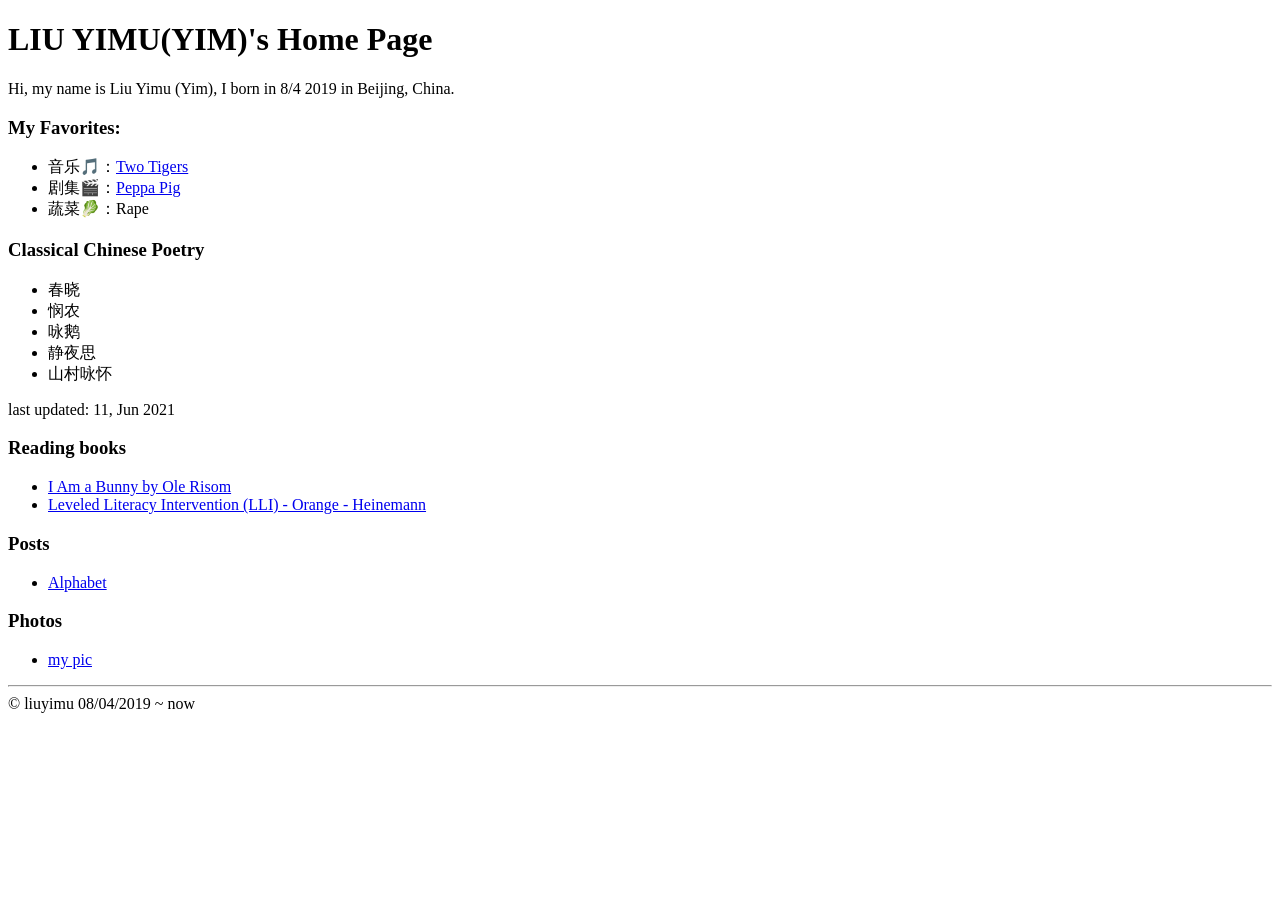
==== index.html @ 5bfa7b7e "Update index.html" ====
<!DOCTYPE html>
<html lang="en">

<head>
  <meta charset="UTF-8">
  <meta name="viewport" content="width=device-width, initial-scale=1.0">
  <title>LIU YIMU(YIM)</title>
  <style></style>
</head>

<body>
  <h1>LIU YIMU(YIM)'s Home Page</h1>
  <p>Hi, my name is Liu Yimu (Yim), I born in 8/4 2019 in Beijing, China.</p>


  <section id="favorites">
    <h3>My Favorites:</h3>
    <ul>
      <li>音乐🎵：<a href="https://www.youtube.com/watch?v=nY3NuvGnAb0">Two Tigers</a></li>
      <li>剧集🎬：<a href="https://www.imdb.com/title/tt0426769">Peppa Pig</a></li>
      <li>蔬菜🥬：Rape</li>
    </ul>
  </section>

  <section>
    <h3>Classical Chinese Poetry</h3>
    <ul>
      <li>春晓</li>
      <li>悯农</li>
      <li>咏鹅</li>
      <li>静夜思</li>
      <li>山村咏怀</li>
    </ul>
    <p>last updated: 11, Jun 2021</p>
  </section>

  <section>
    <h3>Reading books</h3>
    <ul>
      <li><a href="https://www.goodreads.com/book/show/328439.I_Am_a_Bunny">I Am a Bunny by Ole Risom</a></li>
      <li><a href="https://www.heinemann.com/collection/lliorange">Leveled Literacy Intervention (LLI) - Orange - Heinemann</a></li>
    </ul>
  </section>


  <section id="posts">
    <h3>Posts</h3>
    <ul>
      <li>
        <a href="/posts/alphabet.html">Alphabet</a>
      </li>
    </ul>
  </section>

  <section id="photos">
    <h3>Photos</h3>
    <ul>
      <li><a href="/photos/1.jpg">my pic</a></li>
    </ul>
  </section>

  <footer>
    <hr />
    &copy; liuyimu 08/04/2019 ~ now
  </footer>
</body>

</html>
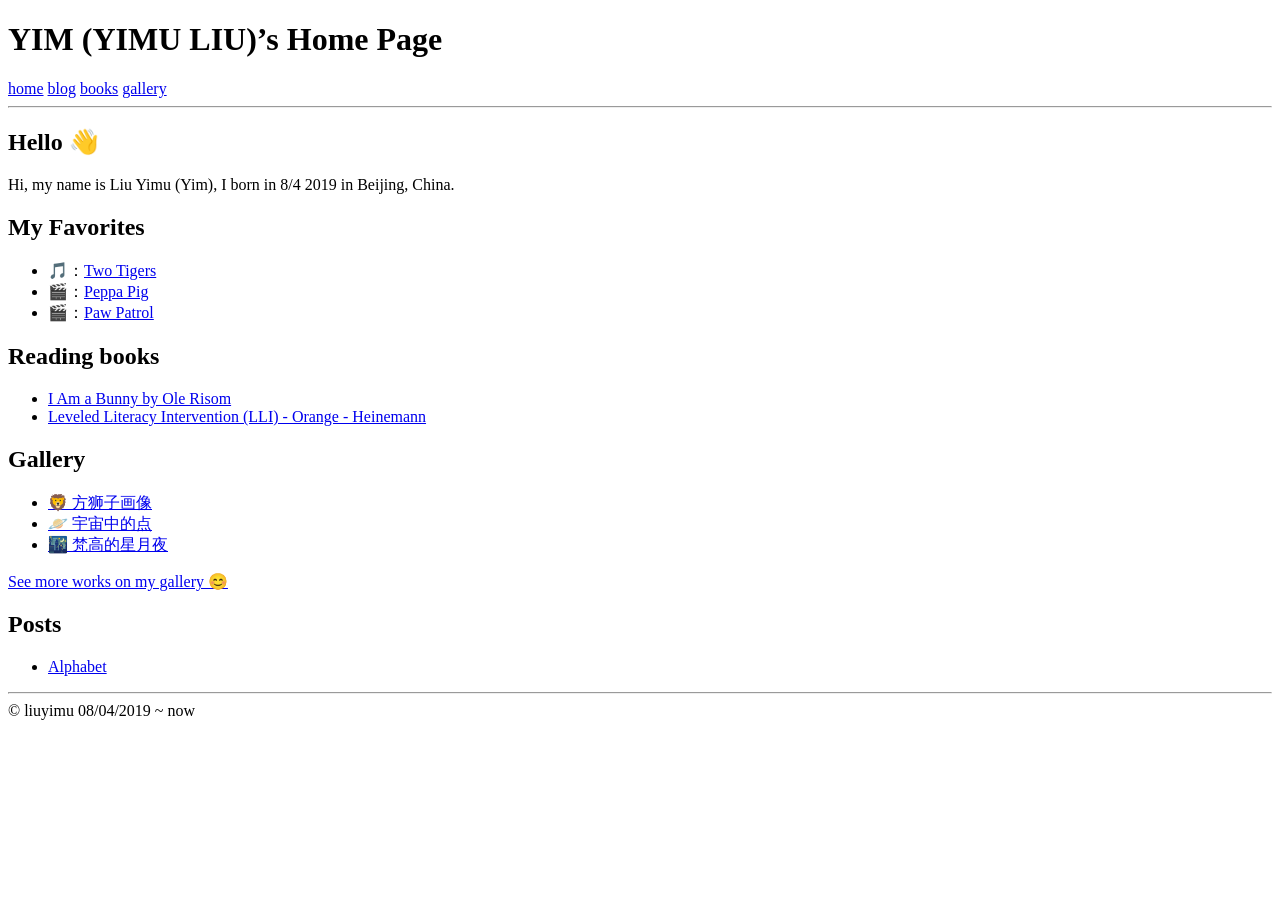
==== commit 35875d48: "update" ====
--- a/index.html
+++ b/index.html
@@ -2,62 +2,70 @@
 <html lang="en">
 
 <head>
+  <title>YIM (YIMU LIU)’s Home Page</title>
   <meta charset="UTF-8">
   <meta name="viewport" content="width=device-width, initial-scale=1.0">
-  <title>LIU YIMU(YIM)</title>
+  <link rel="stylesheet" href="https://lsong.org/css/stylesheet.css">
   <style></style>
 </head>
 
-<body>
-  <h1>LIU YIMU(YIM)'s Home Page</h1>
-  <p>Hi, my name is Liu Yimu (Yim), I born in 8/4 2019 in Beijing, China.</p>
+<body class="container">
+  <header class="header" >
+    <h1>YIM (YIMU LIU)’s Home Page</h1>
+    <nav id="navbar" class="nav nav-bar pull-right">
+      <a href="/">home</a>
+      <a href="/posts">blog</a>
+      <a href="/books">books</a>
+      <a href="/gallery">gallery</a>
+    </nav>
+    <hr />
+  </header>
 
+  <main>
 
-  <section id="favorites">
-    <h3>My Favorites:</h3>
-    <ul>
-      <li>音乐🎵：<a href="https://www.youtube.com/watch?v=nY3NuvGnAb0">Two Tigers</a></li>
-      <li>剧集🎬：<a href="https://www.imdb.com/title/tt0426769">Peppa Pig</a></li>
-      <li>蔬菜🥬：Rape</li>
-    </ul>
-  </section>
+    <section>
+      <h2>Hello 👋</h2>
+      <p>Hi, my name is Liu Yimu (Yim), I born in 8/4 2019 in Beijing, China.</p>
+    </section>
 
-  <section>
-    <h3>Classical Chinese Poetry</h3>
-    <ul>
-      <li>春晓</li>
-      <li>悯农</li>
-      <li>咏鹅</li>
-      <li>静夜思</li>
-      <li>山村咏怀</li>
-    </ul>
-    <p>last updated: 11, Jun 2021</p>
-  </section>
+    <section id="favorites">
+      <h2>My Favorites</h2>
+      <ul>
+        <li>🎵：<a href="https://www.youtube.com/watch?v=nY3NuvGnAb0">Two Tigers</a></li>
+        <li>🎬：<a href="https://www.imdb.com/title/tt0426769">Peppa Pig</a></li>
+        <li>🎬：<a href="https://www.youtube.com/user/OfficialPawPatrol">Paw Patrol</a></li>
+      </ul>
+    </section>
 
-  <section>
-    <h3>Reading books</h3>
-    <ul>
-      <li><a href="https://www.goodreads.com/book/show/328439.I_Am_a_Bunny">I Am a Bunny by Ole Risom</a></li>
-      <li><a href="https://www.heinemann.com/collection/lliorange">Leveled Literacy Intervention (LLI) - Orange - Heinemann</a></li>
-    </ul>
-  </section>
+    <section>
+      <h2>Reading books</h2>
+      <ul>
+        <li><a href="https://www.goodreads.com/book/show/328439.I_Am_a_Bunny">I Am a Bunny by Ole Risom</a></li>
+        <li><a href="https://www.heinemann.com/collection/lliorange">Leveled Literacy Intervention (LLI) - Orange -
+            Heinemann</a></li>
+      </ul>
+    </section>
 
+    <section id="photos">
+      <h2>Gallery</h2>
+      <ul>
+        <li><a href="/gallery/lion.html">🦁️ 方狮子画像</a></li>
+        <li><a href="/gallery/universe.html">🪐 宇宙中的点</a></li>
+        <li><a href="/gallery/the-starry-night.html">🌃 梵高的星月夜</a></li>
+      </ul>
+      <a href="/gallery">See more works on my gallery 😊</a>
+    </section>
 
-  <section id="posts">
-    <h3>Posts</h3>
-    <ul>
-      <li>
-        <a href="/posts/alphabet.html">Alphabet</a>
-      </li>
-    </ul>
-  </section>
+    <section id="posts">
+      <h2>Posts</h2>
+      <ul>
+        <li>
+          <a href="/posts/alphabet.html">Alphabet</a>
+        </li>
+      </ul>
+    </section>
 
-  <section id="photos">
-    <h3>Photos</h3>
-    <ul>
-      <li><a href="/photos/1.jpg">my pic</a></li>
-    </ul>
-  </section>
+  </main>
 
   <footer>
     <hr />
@@ -65,4 +73,4 @@
   </footer>
 </body>
 
-</html>
+</html>
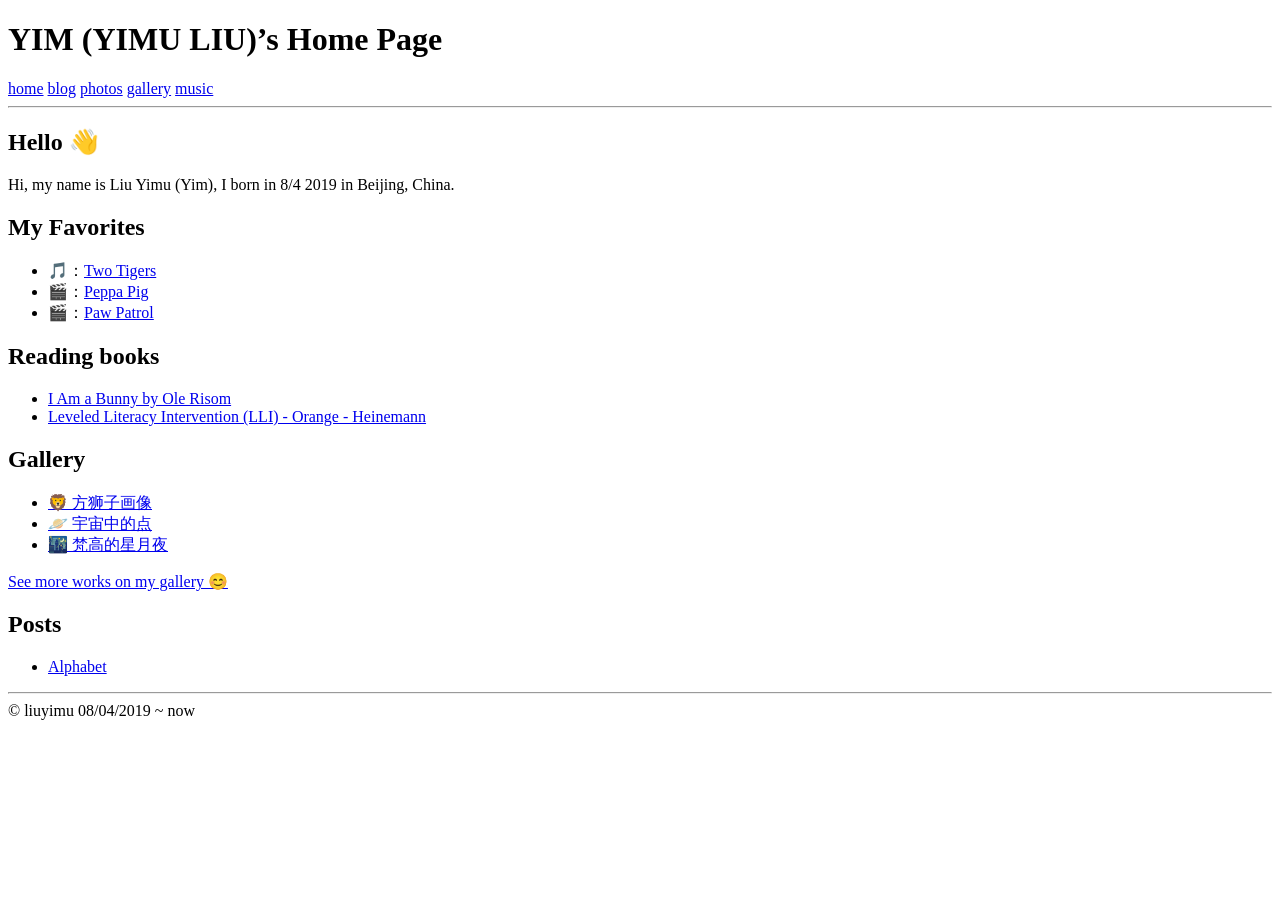
==== commit fa1b9c5d: "update" ====
--- a/index.html
+++ b/index.html
@@ -6,7 +6,8 @@
   <meta charset="UTF-8">
   <meta name="viewport" content="width=device-width, initial-scale=1.0">
   <link rel="stylesheet" href="https://lsong.org/css/stylesheet.css">
-  <style></style>
+  <link rel="stylesheet" href="style.css">
+  <script type="module" src="./app.js"></script>
 </head>
 
 <body class="container">
@@ -15,8 +16,9 @@
     <nav id="navbar" class="nav nav-bar pull-right">
       <a href="/">home</a>
       <a href="/posts">blog</a>
-      <a href="/books">books</a>
+      <a href="/photos">photos</a>
       <a href="/gallery">gallery</a>
+      <a href="/music">music</a>
     </nav>
     <hr />
   </header>
@@ -26,6 +28,7 @@
     <section>
       <h2>Hello 👋</h2>
       <p>Hi, my name is Liu Yimu (Yim), I born in 8/4 2019 in Beijing, China.</p>
+      <div class="bitcoin"></div>
     </section>
 
     <section id="favorites">
@@ -49,9 +52,9 @@
     <section id="photos">
       <h2>Gallery</h2>
       <ul>
-        <li><a href="/gallery/lion.html">🦁️ 方狮子画像</a></li>
-        <li><a href="/gallery/universe.html">🪐 宇宙中的点</a></li>
-        <li><a href="/gallery/the-starry-night.html">🌃 梵高的星月夜</a></li>
+        <li><a href="/gallery/#lion">🦁️ 方狮子画像</a></li>
+        <li><a href="/gallery/#universe">🪐 宇宙中的点</a></li>
+        <li><a href="/gallery/#the-starry-night">🌃 梵高的星月夜</a></li>
       </ul>
       <a href="/gallery">See more works on my gallery 😊</a>
     </section>
--- a/style.css
+++ b/style.css
@@ -0,0 +1,680 @@
+
+.bitcoin {
+  float: right;
+  margin-right: 160px;
+  cursor: pointer;
+}
+
+.bitcoin {
+  position: relative;
+  top: -10px;
+  left: -10px;
+  animation: x 1s infinite;
+  -webkit-animation: x 1s infinite;
+  -moz-animation: x 1s infinite;
+  -o-animation: x 1s infinite;
+}
+
+@keyframes x {
+
+  0%,
+  16.7% {
+    box-shadow: 80px 30px 0 0 rgba(0, 0, 0, 1), 90px 30px 0 0 rgba(0, 0, 0, 1),
+      100px 30px 0 0 rgba(0, 0, 0, 1), 110px 30px 0 0 rgba(0, 0, 0, 1),
+      120px 30px 0 0 rgba(0, 0, 0, 1), 130px 30px 0 0 rgba(0, 0, 0, 1),
+      60px 40px 0 0 rgba(0, 0, 0, 1), 70px 40px 0 0 rgba(0, 0, 0, 1),
+      80px 40px 0 0 rgba(177, 96, 0, 1), 90px 40px 0 0 rgba(177, 96, 0, 1),
+      100px 40px 0 0 rgba(197, 107, 0, 1), 110px 40px 0 0 rgba(197, 107, 0, 1),
+      120px 40px 0 0 rgba(210, 113, 0, 1), 130px 40px 0 0 rgba(210, 113, 0, 1),
+      140px 40px 0 0 rgba(0, 0, 0, 1), 150px 40px 0 0 rgba(0, 0, 0, 1),
+      50px 50px 0 0 rgba(0, 0, 0, 1), 60px 50px 0 0 rgba(177, 96, 0, 1),
+      70px 50px 0 0 rgba(216, 130, 4, 1), 80px 50px 0 0 rgba(255, 155, 34, 1),
+      90px 50px 0 0 rgba(255, 155, 34, 1), 100px 50px 0 0 rgba(255, 155, 34, 1),
+      110px 50px 0 0 rgba(255, 155, 34, 1), 120px 50px 0 0 rgba(255, 155, 34, 1),
+      130px 50px 0 0 rgba(255, 155, 34, 1), 140px 50px 0 0 rgba(255, 155, 34, 1),
+      150px 50px 0 0 rgba(255, 182, 93, 1), 160px 50px 0 0 rgba(0, 0, 0, 1),
+      40px 60px 0 0 rgba(0, 0, 0, 1), 50px 60px 0 0 rgba(177, 96, 0, 1),
+      60px 60px 0 0 rgba(216, 130, 4, 1), 70px 60px 0 0 rgba(255, 155, 34, 1),
+      80px 60px 0 0 rgba(255, 182, 93, 1), 90px 60px 0 0 rgba(255, 255, 255, 1),
+      100px 60px 0 0 rgba(208, 114, 0, 1), 110px 60px 0 0 rgba(255, 255, 255, 1),
+      120px 60px 0 0 rgba(208, 114, 0, 1), 130px 60px 0 0 rgba(255, 144, 0, 1),
+      140px 60px 0 0 rgba(255, 155, 34, 1), 150px 60px 0 0 rgba(255, 155, 34, 1),
+      160px 60px 0 0 rgba(255, 182, 93, 1), 170px 60px 0 0 rgba(0, 0, 0, 1),
+      40px 70px 0 0 rgba(0, 0, 0, 1), 50px 70px 0 0 rgba(177, 96, 0, 1),
+      60px 70px 0 0 rgba(255, 155, 34, 1), 70px 70px 0 0 rgba(255, 155, 34, 1),
+      80px 70px 0 0 rgba(255, 255, 255, 1), 90px 70px 0 0 rgba(255, 255, 255, 1),
+      100px 70px 0 0 rgba(255, 255, 255, 1),
+      110px 70px 0 0 rgba(255, 255, 255, 1),
+      120px 70px 0 0 rgba(255, 255, 255, 1), 130px 70px 0 0 rgba(255, 144, 0, 1),
+      140px 70px 0 0 rgba(255, 144, 0, 1), 150px 70px 0 0 rgba(255, 144, 0, 1),
+      160px 70px 0 0 rgba(255, 182, 93, 1), 170px 70px 0 0 rgba(0, 0, 0, 1),
+      30px 80px 0 0 rgba(0, 0, 0, 1), 40px 80px 0 0 rgba(177, 96, 0, 1),
+      50px 80px 0 0 rgba(243, 146, 6, 1), 60px 80px 0 0 rgba(255, 155, 34, 1),
+      70px 80px 0 0 rgba(255, 138, 0, 1), 80px 80px 0 0 rgba(255, 255, 255, 1),
+      90px 80px 0 0 rgba(212, 115, 0, 1), 100px 80px 0 0 rgba(212, 115, 0, 1),
+      110px 80px 0 0 rgba(212, 115, 0, 1), 120px 80px 0 0 rgba(212, 115, 0, 1),
+      130px 80px 0 0 rgba(255, 255, 255, 1), 140px 80px 0 0 rgba(208, 114, 0, 1),
+      150px 80px 0 0 rgba(255, 144, 0, 1), 160px 80px 0 0 rgba(255, 155, 34, 1),
+      170px 80px 0 0 rgba(255, 182, 93, 1), 180px 80px 0 0 rgba(0, 0, 0, 1),
+      30px 90px 0 0 rgba(0, 0, 0, 1), 40px 90px 0 0 rgba(177, 96, 0, 1),
+      50px 90px 0 0 rgba(243, 146, 6, 1), 60px 90px 0 0 rgba(255, 155, 34, 1),
+      70px 90px 0 0 rgba(255, 138, 0, 1), 80px 90px 0 0 rgba(255, 255, 255, 1),
+      90px 90px 0 0 rgba(208, 114, 0, 1), 100px 90px 0 0 rgba(255, 152, 0, 1),
+      110px 90px 0 0 rgba(255, 152, 0, 1), 120px 90px 0 0 rgba(255, 144, 0, 1),
+      130px 90px 0 0 rgba(255, 255, 255, 1), 140px 90px 0 0 rgba(208, 114, 0, 1),
+      150px 90px 0 0 rgba(255, 144, 0, 1), 160px 90px 0 0 rgba(255, 155, 34, 1),
+      170px 90px 0 0 rgba(255, 182, 93, 1), 180px 90px 0 0 rgba(0, 0, 0, 1),
+      30px 100px 0 0 rgba(0, 0, 0, 1), 40px 100px 0 0 rgba(177, 96, 0, 1),
+      50px 100px 0 0 rgba(243, 146, 6, 1), 60px 100px 0 0 rgba(255, 155, 34, 1),
+      70px 100px 0 0 rgba(255, 138, 0, 1), 80px 100px 0 0 rgba(255, 255, 255, 1),
+      90px 100px 0 0 rgba(255, 255, 255, 1),
+      100px 100px 0 0 rgba(255, 255, 255, 1),
+      110px 100px 0 0 rgba(255, 255, 255, 1),
+      120px 100px 0 0 rgba(255, 255, 255, 1),
+      130px 100px 0 0 rgba(201, 109, 0, 1), 140px 100px 0 0 rgba(255, 139, 0, 1),
+      150px 100px 0 0 rgba(255, 144, 0, 1),
+      160px 100px 0 0 rgba(255, 155, 34, 1),
+      170px 100px 0 0 rgba(255, 182, 93, 1), 180px 100px 0 0 rgba(0, 0, 0, 1),
+      30px 110px 0 0 rgba(0, 0, 0, 1), 40px 110px 0 0 rgba(177, 96, 0, 1),
+      50px 110px 0 0 rgba(243, 146, 6, 1), 60px 110px 0 0 rgba(255, 155, 34, 1),
+      70px 110px 0 0 rgba(255, 138, 0, 1), 80px 110px 0 0 rgba(255, 255, 255, 1),
+      90px 110px 0 0 rgba(212, 115, 0, 1), 100px 110px 0 0 rgba(212, 115, 0, 1),
+      110px 110px 0 0 rgba(212, 115, 0, 1), 120px 110px 0 0 rgba(212, 115, 0, 1),
+      130px 110px 0 0 rgba(255, 255, 255, 1),
+      140px 110px 0 0 rgba(208, 114, 0, 1), 150px 110px 0 0 rgba(255, 144, 0, 1),
+      160px 110px 0 0 rgba(255, 155, 34, 1),
+      170px 110px 0 0 rgba(255, 182, 93, 1), 180px 110px 0 0 rgba(0, 0, 0, 1),
+      30px 120px 0 0 rgba(0, 0, 0, 1), 40px 120px 0 0 rgba(177, 96, 0, 1),
+      50px 120px 0 0 rgba(243, 146, 6, 1), 60px 120px 0 0 rgba(255, 155, 34, 1),
+      70px 120px 0 0 rgba(255, 138, 0, 1), 80px 120px 0 0 rgba(255, 255, 255, 1),
+      90px 120px 0 0 rgba(208, 114, 0, 1), 100px 120px 0 0 rgba(255, 152, 0, 1),
+      110px 120px 0 0 rgba(255, 152, 0, 1), 120px 120px 0 0 rgba(255, 144, 0, 1),
+      130px 120px 0 0 rgba(255, 255, 255, 1),
+      140px 120px 0 0 rgba(208, 114, 0, 1), 150px 120px 0 0 rgba(255, 144, 0, 1),
+      160px 120px 0 0 rgba(255, 155, 34, 1),
+      170px 120px 0 0 rgba(255, 182, 93, 1), 180px 120px 0 0 rgba(0, 0, 0, 1),
+      30px 130px 0 0 rgba(0, 0, 0, 1), 40px 130px 0 0 rgba(177, 96, 0, 1),
+      50px 130px 0 0 rgba(243, 146, 6, 1), 60px 130px 0 0 rgba(255, 155, 34, 1),
+      70px 130px 0 0 rgba(255, 138, 0, 1), 80px 130px 0 0 rgba(255, 255, 255, 1),
+      90px 130px 0 0 rgba(255, 255, 255, 1),
+      100px 130px 0 0 rgba(255, 255, 255, 1),
+      110px 130px 0 0 rgba(255, 255, 255, 1),
+      120px 130px 0 0 rgba(255, 255, 255, 1),
+      130px 130px 0 0 rgba(208, 114, 0, 1), 140px 130px 0 0 rgba(255, 139, 0, 1),
+      150px 130px 0 0 rgba(255, 144, 0, 1),
+      160px 130px 0 0 rgba(255, 155, 34, 1),
+      170px 130px 0 0 rgba(255, 182, 93, 1), 180px 130px 0 0 rgba(0, 0, 0, 1),
+      40px 140px 0 0 rgba(0, 0, 0, 1), 50px 140px 0 0 rgba(216, 130, 4, 1),
+      60px 140px 0 0 rgba(255, 155, 34, 1), 70px 140px 0 0 rgba(255, 144, 0, 1),
+      80px 140px 0 0 rgba(255, 139, 0, 1), 90px 140px 0 0 rgba(255, 255, 255, 1),
+      100px 140px 0 0 rgba(189, 103, 0, 1),
+      110px 140px 0 0 rgba(255, 255, 255, 1),
+      120px 140px 0 0 rgba(212, 115, 0, 1), 130px 140px 0 0 rgba(255, 139, 0, 1),
+      140px 140px 0 0 rgba(247, 144, 2, 1),
+      150px 140px 0 0 rgba(255, 155, 34, 1),
+      160px 140px 0 0 rgba(255, 174, 77, 1), 170px 140px 0 0 rgba(0, 0, 0, 1),
+      40px 150px 0 0 rgba(0, 0, 0, 1), 50px 150px 0 0 rgba(177, 96, 0, 1),
+      60px 150px 0 0 rgba(197, 118, 2, 1), 70px 150px 0 0 rgba(255, 155, 34, 1),
+      80px 150px 0 0 rgba(255, 138, 0, 1), 90px 150px 0 0 rgba(255, 144, 0, 1),
+      100px 150px 0 0 rgba(255, 139, 0, 1), 110px 150px 0 0 rgba(255, 144, 0, 1),
+      120px 150px 0 0 rgba(255, 139, 0, 1),
+      130px 150px 0 0 rgba(255, 155, 34, 1),
+      140px 150px 0 0 rgba(255, 155, 34, 1),
+      150px 150px 0 0 rgba(255, 174, 77, 1),
+      160px 150px 0 0 rgba(255, 182, 93, 1), 170px 150px 0 0 rgba(0, 0, 0, 1),
+      50px 160px 0 0 rgba(0, 0, 0, 1), 60px 160px 0 0 rgba(177, 96, 0, 1),
+      70px 160px 0 0 rgba(208, 114, 0, 1), 80px 160px 0 0 rgba(255, 155, 34, 1),
+      90px 160px 0 0 rgba(255, 155, 34, 1),
+      100px 160px 0 0 rgba(255, 155, 34, 1),
+      110px 160px 0 0 rgba(255, 155, 34, 1),
+      120px 160px 0 0 rgba(255, 155, 34, 1),
+      130px 160px 0 0 rgba(255, 174, 77, 1),
+      140px 160px 0 0 rgba(255, 182, 93, 1),
+      150px 160px 0 0 rgba(255, 182, 93, 1), 160px 160px 0 0 rgba(0, 0, 0, 1),
+      60px 170px 0 0 rgba(0, 0, 0, 1), 70px 170px 0 0 rgba(0, 0, 0, 1),
+      80px 170px 0 0 rgba(208, 114, 0, 1), 90px 170px 0 0 rgba(255, 182, 93, 1),
+      100px 170px 0 0 rgba(255, 174, 77, 1),
+      110px 170px 0 0 rgba(255, 174, 77, 1),
+      120px 170px 0 0 rgba(255, 182, 93, 1),
+      130px 170px 0 0 rgba(255, 182, 93, 1), 140px 170px 0 0 rgba(0, 0, 0, 1),
+      150px 170px 0 0 rgba(0, 0, 0, 1), 80px 180px 0 0 rgba(0, 0, 0, 1),
+      90px 180px 0 0 rgba(0, 0, 0, 1), 100px 180px 0 0 rgba(0, 0, 0, 1),
+      110px 180px 0 0 rgba(0, 0, 0, 1), 120px 180px 0 0 rgba(0, 0, 0, 1),
+      130px 180px 0 0 rgba(0, 0, 0, 1);
+    height: 10px;
+    width: 10px;
+  }
+
+  16.71%,
+  28.6% {
+    box-shadow: 80px 30px 0 0 rgba(0, 0, 0, 1), 90px 30px 0 0 rgba(0, 0, 0, 1),
+      100px 30px 0 0 rgba(0, 0, 0, 1), 110px 30px 0 0 rgba(0, 0, 0, 1),
+      120px 30px 0 0 rgba(0, 0, 0, 1), 130px 30px 0 0 rgba(0, 0, 0, 1),
+      60px 40px 0 0 rgba(0, 0, 0, 1), 70px 40px 0 0 rgba(0, 0, 0, 1),
+      80px 40px 0 0 rgba(177, 96, 0, 1), 90px 40px 0 0 rgba(177, 96, 0, 1),
+      100px 40px 0 0 rgba(197, 107, 0, 1), 110px 40px 0 0 rgba(197, 107, 0, 1),
+      120px 40px 0 0 rgba(210, 113, 0, 1), 130px 40px 0 0 rgba(210, 113, 0, 1),
+      140px 40px 0 0 rgba(0, 0, 0, 1), 150px 40px 0 0 rgba(0, 0, 0, 1),
+      50px 50px 0 0 rgba(0, 0, 0, 1), 60px 50px 0 0 rgba(177, 96, 0, 1),
+      70px 50px 0 0 rgba(216, 130, 4, 1), 80px 50px 0 0 rgba(255, 155, 34, 1),
+      90px 50px 0 0 rgba(255, 155, 34, 1), 100px 50px 0 0 rgba(255, 155, 34, 1),
+      110px 50px 0 0 rgba(255, 155, 34, 1), 120px 50px 0 0 rgba(255, 155, 34, 1),
+      130px 50px 0 0 rgba(255, 155, 34, 1), 140px 50px 0 0 rgba(255, 155, 34, 1),
+      150px 50px 0 0 rgba(255, 182, 93, 1), 160px 50px 0 0 rgba(0, 0, 0, 1),
+      40px 60px 0 0 rgba(0, 0, 0, 1), 50px 60px 0 0 rgba(177, 96, 0, 1),
+      60px 60px 0 0 rgba(216, 130, 4, 1), 70px 60px 0 0 rgba(255, 155, 34, 1),
+      80px 60px 0 0 rgba(255, 182, 93, 1), 90px 60px 0 0 rgba(255, 255, 255, 1),
+      100px 60px 0 0 rgba(208, 114, 0, 1), 110px 60px 0 0 rgba(255, 255, 255, 1),
+      120px 60px 0 0 rgba(208, 114, 0, 1), 130px 60px 0 0 rgba(255, 144, 0, 1),
+      140px 60px 0 0 rgba(255, 155, 34, 1), 150px 60px 0 0 rgba(255, 155, 34, 1),
+      160px 60px 0 0 rgba(255, 182, 93, 1), 170px 60px 0 0 rgba(0, 0, 0, 1),
+      40px 70px 0 0 rgba(0, 0, 0, 1), 50px 70px 0 0 rgba(177, 96, 0, 1),
+      60px 70px 0 0 rgba(255, 155, 34, 1), 70px 70px 0 0 rgba(255, 155, 34, 1),
+      80px 70px 0 0 rgba(255, 255, 255, 1), 90px 70px 0 0 rgba(255, 255, 255, 1),
+      100px 70px 0 0 rgba(255, 255, 255, 1),
+      110px 70px 0 0 rgba(255, 255, 255, 1),
+      120px 70px 0 0 rgba(255, 255, 255, 1), 130px 70px 0 0 rgba(255, 144, 0, 1),
+      140px 70px 0 0 rgba(255, 144, 0, 1), 150px 70px 0 0 rgba(255, 144, 0, 1),
+      160px 70px 0 0 rgba(255, 182, 93, 1), 170px 70px 0 0 rgba(0, 0, 0, 1),
+      30px 80px 0 0 rgba(0, 0, 0, 1), 40px 80px 0 0 rgba(177, 96, 0, 1),
+      50px 80px 0 0 rgba(243, 146, 6, 1), 60px 80px 0 0 rgba(255, 155, 34, 1),
+      70px 80px 0 0 rgba(255, 138, 0, 1), 80px 80px 0 0 rgba(255, 255, 255, 1),
+      90px 80px 0 0 rgba(212, 115, 0, 1), 100px 80px 0 0 rgba(212, 115, 0, 1),
+      110px 80px 0 0 rgba(212, 115, 0, 1), 120px 80px 0 0 rgba(212, 115, 0, 1),
+      130px 80px 0 0 rgba(255, 255, 255, 1), 140px 80px 0 0 rgba(208, 114, 0, 1),
+      150px 80px 0 0 rgba(255, 144, 0, 1), 160px 80px 0 0 rgba(255, 155, 34, 1),
+      170px 80px 0 0 rgba(255, 182, 93, 1), 180px 80px 0 0 rgba(0, 0, 0, 1),
+      30px 90px 0 0 rgba(0, 0, 0, 1), 40px 90px 0 0 rgba(177, 96, 0, 1),
+      50px 90px 0 0 rgba(243, 146, 6, 1), 60px 90px 0 0 rgba(255, 155, 34, 1),
+      70px 90px 0 0 rgba(255, 138, 0, 1), 80px 90px 0 0 rgba(255, 255, 255, 1),
+      90px 90px 0 0 rgba(208, 114, 0, 1), 100px 90px 0 0 rgba(255, 152, 0, 1),
+      110px 90px 0 0 rgba(255, 152, 0, 1), 120px 90px 0 0 rgba(255, 144, 0, 1),
+      130px 90px 0 0 rgba(255, 255, 255, 1), 140px 90px 0 0 rgba(208, 114, 0, 1),
+      150px 90px 0 0 rgba(255, 144, 0, 1), 160px 90px 0 0 rgba(255, 155, 34, 1),
+      170px 90px 0 0 rgba(255, 182, 93, 1), 180px 90px 0 0 rgba(0, 0, 0, 1),
+      30px 100px 0 0 rgba(0, 0, 0, 1), 40px 100px 0 0 rgba(177, 96, 0, 1),
+      50px 100px 0 0 rgba(243, 146, 6, 1), 60px 100px 0 0 rgba(255, 155, 34, 1),
+      70px 100px 0 0 rgba(255, 138, 0, 1), 80px 100px 0 0 rgba(255, 255, 255, 1),
+      90px 100px 0 0 rgba(255, 255, 255, 1),
+      100px 100px 0 0 rgba(255, 255, 255, 1),
+      110px 100px 0 0 rgba(255, 255, 255, 1),
+      120px 100px 0 0 rgba(255, 255, 255, 1),
+      130px 100px 0 0 rgba(201, 109, 0, 1), 140px 100px 0 0 rgba(255, 139, 0, 1),
+      150px 100px 0 0 rgba(255, 144, 0, 1),
+      160px 100px 0 0 rgba(255, 155, 34, 1),
+      170px 100px 0 0 rgba(255, 182, 93, 1), 180px 100px 0 0 rgba(0, 0, 0, 1),
+      30px 110px 0 0 rgba(0, 0, 0, 1), 40px 110px 0 0 rgba(177, 96, 0, 1),
+      50px 110px 0 0 rgba(243, 146, 6, 1), 60px 110px 0 0 rgba(255, 155, 34, 1),
+      70px 110px 0 0 rgba(255, 138, 0, 1), 80px 110px 0 0 rgba(255, 255, 255, 1),
+      90px 110px 0 0 rgba(212, 115, 0, 1), 100px 110px 0 0 rgba(212, 115, 0, 1),
+      110px 110px 0 0 rgba(212, 115, 0, 1), 120px 110px 0 0 rgba(212, 115, 0, 1),
+      130px 110px 0 0 rgba(255, 255, 255, 1),
+      140px 110px 0 0 rgba(208, 114, 0, 1), 150px 110px 0 0 rgba(255, 144, 0, 1),
+      160px 110px 0 0 rgba(255, 155, 34, 1),
+      170px 110px 0 0 rgba(255, 182, 93, 1), 180px 110px 0 0 rgba(0, 0, 0, 1),
+      30px 120px 0 0 rgba(0, 0, 0, 1), 40px 120px 0 0 rgba(177, 96, 0, 1),
+      50px 120px 0 0 rgba(243, 146, 6, 1), 60px 120px 0 0 rgba(255, 155, 34, 1),
+      70px 120px 0 0 rgba(255, 138, 0, 1), 80px 120px 0 0 rgba(255, 255, 255, 1),
+      90px 120px 0 0 rgba(208, 114, 0, 1), 100px 120px 0 0 rgba(255, 152, 0, 1),
+      110px 120px 0 0 rgba(255, 152, 0, 1), 120px 120px 0 0 rgba(255, 144, 0, 1),
+      130px 120px 0 0 rgba(255, 255, 255, 1),
+      140px 120px 0 0 rgba(208, 114, 0, 1), 150px 120px 0 0 rgba(255, 144, 0, 1),
+      160px 120px 0 0 rgba(255, 155, 34, 1),
+      170px 120px 0 0 rgba(255, 182, 93, 1), 180px 120px 0 0 rgba(0, 0, 0, 1),
+      30px 130px 0 0 rgba(0, 0, 0, 1), 40px 130px 0 0 rgba(177, 96, 0, 1),
+      50px 130px 0 0 rgba(243, 146, 6, 1), 60px 130px 0 0 rgba(255, 155, 34, 1),
+      70px 130px 0 0 rgba(255, 138, 0, 1), 80px 130px 0 0 rgba(255, 255, 255, 1),
+      90px 130px 0 0 rgba(255, 255, 255, 1),
+      100px 130px 0 0 rgba(255, 255, 255, 1),
+      110px 130px 0 0 rgba(255, 255, 255, 1),
+      120px 130px 0 0 rgba(255, 255, 255, 1),
+      130px 130px 0 0 rgba(208, 114, 0, 1), 140px 130px 0 0 rgba(255, 139, 0, 1),
+      150px 130px 0 0 rgba(255, 144, 0, 1),
+      160px 130px 0 0 rgba(255, 155, 34, 1),
+      170px 130px 0 0 rgba(255, 182, 93, 1), 180px 130px 0 0 rgba(0, 0, 0, 1),
+      40px 140px 0 0 rgba(0, 0, 0, 1), 50px 140px 0 0 rgba(216, 130, 4, 1),
+      60px 140px 0 0 rgba(255, 155, 34, 1), 70px 140px 0 0 rgba(255, 144, 0, 1),
+      80px 140px 0 0 rgba(255, 139, 0, 1), 90px 140px 0 0 rgba(255, 255, 255, 1),
+      100px 140px 0 0 rgba(189, 103, 0, 1),
+      110px 140px 0 0 rgba(255, 255, 255, 1),
+      120px 140px 0 0 rgba(212, 115, 0, 1), 130px 140px 0 0 rgba(255, 139, 0, 1),
+      140px 140px 0 0 rgba(247, 144, 2, 1),
+      150px 140px 0 0 rgba(255, 155, 34, 1),
+      160px 140px 0 0 rgba(255, 174, 77, 1), 170px 140px 0 0 rgba(0, 0, 0, 1),
+      40px 150px 0 0 rgba(0, 0, 0, 1), 50px 150px 0 0 rgba(177, 96, 0, 1),
+      60px 150px 0 0 rgba(197, 118, 2, 1), 70px 150px 0 0 rgba(255, 155, 34, 1),
+      80px 150px 0 0 rgba(255, 138, 0, 1), 90px 150px 0 0 rgba(255, 144, 0, 1),
+      100px 150px 0 0 rgba(255, 139, 0, 1), 110px 150px 0 0 rgba(255, 144, 0, 1),
+      120px 150px 0 0 rgba(255, 139, 0, 1),
+      130px 150px 0 0 rgba(255, 155, 34, 1),
+      140px 150px 0 0 rgba(255, 155, 34, 1),
+      150px 150px 0 0 rgba(255, 174, 77, 1),
+      160px 150px 0 0 rgba(255, 182, 93, 1), 170px 150px 0 0 rgba(0, 0, 0, 1),
+      50px 160px 0 0 rgba(0, 0, 0, 1), 60px 160px 0 0 rgba(177, 96, 0, 1),
+      70px 160px 0 0 rgba(208, 114, 0, 1), 80px 160px 0 0 rgba(255, 155, 34, 1),
+      90px 160px 0 0 rgba(255, 155, 34, 1),
+      100px 160px 0 0 rgba(255, 155, 34, 1),
+      110px 160px 0 0 rgba(255, 155, 34, 1),
+      120px 160px 0 0 rgba(255, 155, 34, 1),
+      130px 160px 0 0 rgba(255, 174, 77, 1),
+      140px 160px 0 0 rgba(255, 182, 93, 1),
+      150px 160px 0 0 rgba(255, 182, 93, 1), 160px 160px 0 0 rgba(0, 0, 0, 1),
+      60px 170px 0 0 rgba(0, 0, 0, 1), 70px 170px 0 0 rgba(0, 0, 0, 1),
+      80px 170px 0 0 rgba(208, 114, 0, 1), 90px 170px 0 0 rgba(255, 182, 93, 1),
+      100px 170px 0 0 rgba(255, 174, 77, 1),
+      110px 170px 0 0 rgba(255, 174, 77, 1),
+      120px 170px 0 0 rgba(255, 182, 93, 1),
+      130px 170px 0 0 rgba(255, 182, 93, 1), 140px 170px 0 0 rgba(0, 0, 0, 1),
+      150px 170px 0 0 rgba(0, 0, 0, 1), 80px 180px 0 0 rgba(0, 0, 0, 1),
+      90px 180px 0 0 rgba(0, 0, 0, 1), 100px 180px 0 0 rgba(0, 0, 0, 1),
+      110px 180px 0 0 rgba(0, 0, 0, 1), 120px 180px 0 0 rgba(0, 0, 0, 1),
+      130px 180px 0 0 rgba(0, 0, 0, 1);
+    height: 10px;
+    width: 10px;
+  }
+
+  28.610000000000003%,
+  42.9% {
+    box-shadow: 80px 30px 0 0 rgba(0, 0, 0, 1), 90px 30px 0 0 rgba(0, 0, 0, 1),
+      100px 30px 0 0 rgba(0, 0, 0, 1), 110px 30px 0 0 rgba(0, 0, 0, 1),
+      120px 30px 0 0 rgba(0, 0, 0, 1), 130px 30px 0 0 rgba(0, 0, 0, 1),
+      70px 40px 0 0 rgba(0, 0, 0, 1), 80px 40px 0 0 rgba(177, 96, 0, 1),
+      90px 40px 0 0 rgba(177, 96, 0, 1), 100px 40px 0 0 rgba(197, 107, 0, 1),
+      110px 40px 0 0 rgba(197, 107, 0, 1), 120px 40px 0 0 rgba(210, 113, 0, 1),
+      130px 40px 0 0 rgba(210, 113, 0, 1), 140px 40px 0 0 rgba(0, 0, 0, 1),
+      60px 50px 0 0 rgba(0, 0, 0, 1), 70px 50px 0 0 rgba(216, 130, 4, 1),
+      80px 50px 0 0 rgba(255, 155, 34, 1), 90px 50px 0 0 rgba(255, 155, 34, 1),
+      100px 50px 0 0 rgba(255, 155, 34, 1), 110px 50px 0 0 rgba(255, 155, 34, 1),
+      120px 50px 0 0 rgba(226, 124, 1, 1), 130px 50px 0 0 rgba(226, 124, 1, 1),
+      140px 50px 0 0 rgba(226, 124, 1, 1), 150px 50px 0 0 rgba(0, 0, 0, 1),
+      50px 60px 0 0 rgba(0, 0, 0, 1), 60px 60px 0 0 rgba(216, 130, 4, 1),
+      70px 60px 0 0 rgba(255, 155, 34, 1), 80px 60px 0 0 rgba(255, 182, 93, 1),
+      90px 60px 0 0 rgba(255, 139, 0, 1), 100px 60px 0 0 rgba(255, 255, 255, 1),
+      110px 60px 0 0 rgba(255, 139, 0, 1), 120px 60px 0 0 rgba(226, 226, 226, 1),
+      130px 60px 0 0 rgba(255, 144, 0, 1), 140px 60px 0 0 rgba(226, 124, 1, 1),
+      150px 60px 0 0 rgba(226, 124, 1, 1), 160px 60px 0 0 rgba(0, 0, 0, 1),
+      50px 70px 0 0 rgba(0, 0, 0, 1), 60px 70px 0 0 rgba(255, 174, 77, 1),
+      70px 70px 0 0 rgba(255, 155, 34, 1), 80px 70px 0 0 rgba(255, 139, 0, 1),
+      90px 70px 0 0 rgba(255, 255, 255, 1),
+      100px 70px 0 0 rgba(255, 255, 255, 1),
+      110px 70px 0 0 rgba(239, 239, 239, 1),
+      120px 70px 0 0 rgba(226, 226, 226, 1),
+      130px 70px 0 0 rgba(226, 226, 226, 1), 140px 70px 0 0 rgba(226, 124, 1, 1),
+      150px 70px 0 0 rgba(226, 124, 1, 1), 160px 70px 0 0 rgba(0, 0, 0, 1),
+      40px 80px 0 0 rgba(0, 0, 0, 1), 50px 80px 0 0 rgba(255, 182, 93, 1),
+      60px 80px 0 0 rgba(255, 174, 77, 1), 70px 80px 0 0 rgba(255, 138, 0, 1),
+      80px 80px 0 0 rgba(255, 139, 0, 1), 90px 80px 0 0 rgba(255, 255, 255, 1),
+      100px 80px 0 0 rgba(208, 114, 0, 1), 110px 80px 0 0 rgba(208, 114, 0, 1),
+      120px 80px 0 0 rgba(208, 114, 0, 1), 130px 80px 0 0 rgba(208, 114, 0, 1),
+      140px 80px 0 0 rgba(214, 212, 212, 1), 150px 80px 0 0 rgba(226, 124, 1, 1),
+      160px 80px 0 0 rgba(226, 124, 1, 1), 170px 80px 0 0 rgba(0, 0, 0, 1),
+      40px 90px 0 0 rgba(0, 0, 0, 1), 50px 90px 0 0 rgba(255, 182, 93, 1),
+      60px 90px 0 0 rgba(255, 155, 34, 1), 70px 90px 0 0 rgba(255, 138, 0, 1),
+      80px 90px 0 0 rgba(255, 139, 0, 1), 90px 90px 0 0 rgba(255, 255, 255, 1),
+      100px 90px 0 0 rgba(193, 105, 3, 1), 110px 90px 0 0 rgba(255, 152, 0, 1),
+      120px 90px 0 0 rgba(255, 144, 0, 1), 130px 90px 0 0 rgba(226, 124, 1, 1),
+      140px 90px 0 0 rgba(214, 212, 212, 1), 150px 90px 0 0 rgba(226, 124, 1, 1),
+      160px 90px 0 0 rgba(226, 124, 1, 1), 170px 90px 0 0 rgba(0, 0, 0, 1),
+      40px 100px 0 0 rgba(0, 0, 0, 1), 50px 100px 0 0 rgba(255, 182, 93, 1),
+      60px 100px 0 0 rgba(255, 155, 34, 1), 70px 100px 0 0 rgba(255, 138, 0, 1),
+      80px 100px 0 0 rgba(255, 139, 0, 1), 90px 100px 0 0 rgba(255, 255, 255, 1),
+      100px 100px 0 0 rgba(255, 255, 255, 1),
+      110px 100px 0 0 rgba(239, 239, 239, 1),
+      120px 100px 0 0 rgba(226, 226, 226, 1),
+      130px 100px 0 0 rgba(226, 226, 226, 1),
+      140px 100px 0 0 rgba(226, 124, 1, 1), 150px 100px 0 0 rgba(226, 124, 1, 1),
+      160px 100px 0 0 rgba(222, 120, 3, 1), 170px 100px 0 0 rgba(0, 0, 0, 1),
+      40px 110px 0 0 rgba(0, 0, 0, 1), 50px 110px 0 0 rgba(255, 182, 93, 1),
+      60px 110px 0 0 rgba(255, 155, 34, 1), 70px 110px 0 0 rgba(255, 138, 0, 1),
+      80px 110px 0 0 rgba(255, 139, 0, 1), 90px 110px 0 0 rgba(255, 255, 255, 1),
+      100px 110px 0 0 rgba(208, 114, 0, 1), 110px 110px 0 0 rgba(208, 114, 0, 1),
+      120px 110px 0 0 rgba(208, 114, 0, 1), 130px 110px 0 0 rgba(208, 114, 0, 1),
+      140px 110px 0 0 rgba(214, 212, 212, 1),
+      150px 110px 0 0 rgba(226, 124, 1, 1), 160px 110px 0 0 rgba(208, 114, 0, 1),
+      170px 110px 0 0 rgba(0, 0, 0, 1), 40px 120px 0 0 rgba(0, 0, 0, 1),
+      50px 120px 0 0 rgba(255, 182, 93, 1), 60px 120px 0 0 rgba(255, 155, 34, 1),
+      70px 120px 0 0 rgba(255, 138, 0, 1), 80px 120px 0 0 rgba(255, 139, 0, 1),
+      90px 120px 0 0 rgba(255, 255, 255, 1),
+      100px 120px 0 0 rgba(193, 105, 3, 1), 110px 120px 0 0 rgba(255, 152, 0, 1),
+      120px 120px 0 0 rgba(255, 144, 0, 1), 130px 120px 0 0 rgba(226, 124, 1, 1),
+      140px 120px 0 0 rgba(214, 212, 212, 1),
+      150px 120px 0 0 rgba(226, 124, 1, 1), 160px 120px 0 0 rgba(208, 114, 0, 1),
+      170px 120px 0 0 rgba(0, 0, 0, 1), 40px 130px 0 0 rgba(0, 0, 0, 1),
+      50px 130px 0 0 rgba(255, 182, 93, 1), 60px 130px 0 0 rgba(255, 174, 77, 1),
+      70px 130px 0 0 rgba(255, 138, 0, 1), 80px 130px 0 0 rgba(255, 139, 0, 1),
+      90px 130px 0 0 rgba(255, 255, 255, 1),
+      100px 130px 0 0 rgba(255, 255, 255, 1),
+      110px 130px 0 0 rgba(239, 239, 239, 1),
+      120px 130px 0 0 rgba(226, 226, 226, 1),
+      130px 130px 0 0 rgba(226, 226, 226, 1),
+      140px 130px 0 0 rgba(226, 124, 1, 1), 150px 130px 0 0 rgba(226, 124, 1, 1),
+      160px 130px 0 0 rgba(208, 114, 0, 1), 170px 130px 0 0 rgba(0, 0, 0, 1),
+      50px 140px 0 0 rgba(0, 0, 0, 1), 60px 140px 0 0 rgba(255, 174, 77, 1),
+      70px 140px 0 0 rgba(255, 144, 0, 1), 80px 140px 0 0 rgba(255, 139, 0, 1),
+      90px 140px 0 0 rgba(255, 139, 0, 1),
+      100px 140px 0 0 rgba(255, 255, 255, 1),
+      110px 140px 0 0 rgba(208, 114, 0, 1),
+      120px 140px 0 0 rgba(226, 226, 226, 1),
+      130px 140px 0 0 rgba(255, 139, 0, 1), 140px 140px 0 0 rgba(226, 124, 1, 1),
+      150px 140px 0 0 rgba(208, 114, 0, 1), 160px 140px 0 0 rgba(0, 0, 0, 1),
+      50px 150px 0 0 rgba(0, 0, 0, 1), 60px 150px 0 0 rgba(197, 118, 2, 1),
+      70px 150px 0 0 rgba(255, 174, 77, 1), 80px 150px 0 0 rgba(255, 138, 0, 1),
+      90px 150px 0 0 rgba(255, 144, 0, 1), 100px 150px 0 0 rgba(255, 139, 0, 1),
+      110px 150px 0 0 rgba(255, 144, 0, 1), 120px 150px 0 0 rgba(255, 139, 0, 1),
+      130px 150px 0 0 rgba(226, 124, 1, 1), 140px 150px 0 0 rgba(226, 124, 1, 1),
+      150px 150px 0 0 rgba(208, 114, 0, 1), 160px 150px 0 0 rgba(0, 0, 0, 1),
+      60px 160px 0 0 rgba(0, 0, 0, 1), 70px 160px 0 0 rgba(208, 114, 0, 1),
+      80px 160px 0 0 rgba(255, 155, 34, 1), 90px 160px 0 0 rgba(255, 155, 34, 1),
+      100px 160px 0 0 rgba(255, 155, 34, 1),
+      110px 160px 0 0 rgba(255, 155, 34, 1),
+      120px 160px 0 0 rgba(226, 124, 1, 1), 130px 160px 0 0 rgba(226, 124, 1, 1),
+      140px 160px 0 0 rgba(208, 114, 0, 1), 150px 160px 0 0 rgba(0, 0, 0, 1),
+      70px 170px 0 0 rgba(0, 0, 0, 1), 80px 170px 0 0 rgba(208, 114, 0, 1),
+      90px 170px 0 0 rgba(226, 124, 1, 1), 100px 170px 0 0 rgba(226, 124, 1, 1),
+      110px 170px 0 0 rgba(226, 124, 1, 1), 120px 170px 0 0 rgba(208, 114, 0, 1),
+      130px 170px 0 0 rgba(208, 114, 0, 1), 140px 170px 0 0 rgba(0, 0, 0, 1),
+      80px 180px 0 0 rgba(0, 0, 0, 1), 90px 180px 0 0 rgba(0, 0, 0, 1),
+      100px 180px 0 0 rgba(0, 0, 0, 1), 110px 180px 0 0 rgba(0, 0, 0, 1),
+      120px 180px 0 0 rgba(0, 0, 0, 1), 130px 180px 0 0 rgba(0, 0, 0, 1);
+    height: 10px;
+    width: 10px;
+  }
+
+  42.91%,
+  57.1% {
+    box-shadow: 90px 30px 0 0 rgba(0, 0, 0, 1), 100px 30px 0 0 rgba(0, 0, 0, 1),
+      110px 30px 0 0 rgba(0, 0, 0, 1), 120px 30px 0 0 rgba(0, 0, 0, 1),
+      80px 40px 0 0 rgba(0, 0, 0, 1), 90px 40px 0 0 rgba(239, 129, 1, 1),
+      100px 40px 0 0 rgba(239, 129, 1, 1), 110px 40px 0 0 rgba(239, 129, 1, 1),
+      120px 40px 0 0 rgba(239, 129, 1, 1), 130px 40px 0 0 rgba(0, 0, 0, 1),
+      80px 50px 0 0 rgba(0, 0, 0, 1), 90px 50px 0 0 rgba(239, 129, 1, 1),
+      100px 50px 0 0 rgba(208, 114, 0, 1), 110px 50px 0 0 rgba(239, 129, 1, 1),
+      120px 50px 0 0 rgba(239, 129, 1, 1), 130px 50px 0 0 rgba(0, 0, 0, 1),
+      70px 60px 0 0 rgba(0, 0, 0, 1), 80px 60px 0 0 rgba(255, 174, 77, 1),
+      90px 60px 0 0 rgba(208, 114, 0, 1), 100px 60px 0 0 rgba(255, 174, 77, 1),
+      110px 60px 0 0 rgba(226, 226, 226, 1), 120px 60px 0 0 rgba(255, 139, 0, 1),
+      130px 60px 0 0 rgba(255, 144, 0, 1), 140px 60px 0 0 rgba(0, 0, 0, 1),
+      70px 70px 0 0 rgba(0, 0, 0, 1), 80px 70px 0 0 rgba(255, 174, 77, 1),
+      90px 70px 0 0 rgba(208, 114, 0, 1), 100px 70px 0 0 rgba(255, 255, 255, 1),
+      110px 70px 0 0 rgba(226, 226, 226, 1),
+      120px 70px 0 0 rgba(214, 212, 212, 1),
+      130px 70px 0 0 rgba(255, 182, 93, 1), 140px 70px 0 0 rgba(0, 0, 0, 1),
+      70px 80px 0 0 rgba(0, 0, 0, 1), 80px 80px 0 0 rgba(255, 174, 77, 1),
+      90px 80px 0 0 rgba(208, 114, 0, 1), 100px 80px 0 0 rgba(255, 255, 255, 1),
+      110px 80px 0 0 rgba(208, 114, 0, 1), 120px 80px 0 0 rgba(208, 114, 0, 1),
+      130px 80px 0 0 rgba(255, 139, 0, 1), 140px 80px 0 0 rgba(0, 0, 0, 1),
+      70px 90px 0 0 rgba(0, 0, 0, 1), 80px 90px 0 0 rgba(255, 174, 77, 1),
+      90px 90px 0 0 rgba(208, 114, 0, 1), 100px 90px 0 0 rgba(255, 255, 255, 1),
+      110px 90px 0 0 rgba(255, 139, 0, 1), 120px 90px 0 0 rgba(255, 144, 0, 1),
+      130px 90px 0 0 rgba(239, 129, 1, 1), 140px 90px 0 0 rgba(0, 0, 0, 1),
+      70px 100px 0 0 rgba(0, 0, 0, 1), 80px 100px 0 0 rgba(255, 174, 77, 1),
+      90px 100px 0 0 rgba(208, 114, 0, 1),
+      100px 100px 0 0 rgba(255, 255, 255, 1),
+      110px 100px 0 0 rgba(226, 226, 226, 1),
+      120px 100px 0 0 rgba(214, 212, 212, 1),
+      130px 100px 0 0 rgba(239, 129, 1, 1), 140px 100px 0 0 rgba(0, 0, 0, 1),
+      70px 110px 0 0 rgba(0, 0, 0, 1), 80px 110px 0 0 rgba(255, 174, 77, 1),
+      90px 110px 0 0 rgba(208, 114, 0, 1),
+      100px 110px 0 0 rgba(255, 255, 255, 1),
+      110px 110px 0 0 rgba(208, 114, 0, 1), 120px 110px 0 0 rgba(208, 114, 0, 1),
+      130px 110px 0 0 rgba(239, 129, 1, 1), 140px 110px 0 0 rgba(0, 0, 0, 1),
+      70px 120px 0 0 rgba(0, 0, 0, 1), 80px 120px 0 0 rgba(255, 174, 77, 1),
+      90px 120px 0 0 rgba(208, 114, 0, 1),
+      100px 120px 0 0 rgba(255, 255, 255, 1),
+      110px 120px 0 0 rgba(255, 139, 0, 1), 120px 120px 0 0 rgba(255, 144, 0, 1),
+      130px 120px 0 0 rgba(239, 129, 1, 1), 140px 120px 0 0 rgba(0, 0, 0, 1),
+      70px 130px 0 0 rgba(0, 0, 0, 1), 80px 130px 0 0 rgba(255, 174, 77, 1),
+      90px 130px 0 0 rgba(208, 114, 0, 1),
+      100px 130px 0 0 rgba(255, 255, 255, 1),
+      110px 130px 0 0 rgba(226, 226, 226, 1),
+      120px 130px 0 0 rgba(214, 212, 212, 1),
+      130px 130px 0 0 rgba(239, 129, 1, 1), 140px 130px 0 0 rgba(0, 0, 0, 1),
+      70px 140px 0 0 rgba(0, 0, 0, 1), 80px 140px 0 0 rgba(255, 174, 77, 1),
+      90px 140px 0 0 rgba(208, 114, 0, 1), 100px 140px 0 0 rgba(239, 129, 1, 1),
+      110px 140px 0 0 rgba(226, 226, 226, 1),
+      120px 140px 0 0 rgba(255, 139, 0, 1), 130px 140px 0 0 rgba(208, 114, 0, 1),
+      140px 140px 0 0 rgba(0, 0, 0, 1), 70px 150px 0 0 rgba(0, 0, 0, 1),
+      80px 150px 0 0 rgba(255, 174, 77, 1), 90px 150px 0 0 rgba(255, 144, 0, 1),
+      100px 150px 0 0 rgba(255, 139, 0, 1), 110px 150px 0 0 rgba(255, 144, 0, 1),
+      120px 150px 0 0 rgba(208, 114, 0, 1), 130px 150px 0 0 rgba(208, 114, 0, 1),
+      140px 150px 0 0 rgba(0, 0, 0, 1), 80px 160px 0 0 rgba(0, 0, 0, 1),
+      90px 160px 0 0 rgba(255, 155, 34, 1),
+      100px 160px 0 0 rgba(255, 155, 34, 1),
+      110px 160px 0 0 rgba(208, 114, 0, 1), 120px 160px 0 0 rgba(208, 114, 0, 1),
+      130px 160px 0 0 rgba(0, 0, 0, 1), 80px 170px 0 0 rgba(0, 0, 0, 1),
+      90px 170px 0 0 rgba(255, 182, 93, 1),
+      100px 170px 0 0 rgba(255, 174, 77, 1),
+      110px 170px 0 0 rgba(208, 114, 0, 1), 120px 170px 0 0 rgba(208, 114, 0, 1),
+      130px 170px 0 0 rgba(0, 0, 0, 1), 90px 180px 0 0 rgba(0, 0, 0, 1),
+      100px 180px 0 0 rgba(0, 0, 0, 1), 110px 180px 0 0 rgba(0, 0, 0, 1),
+      120px 180px 0 0 rgba(0, 0, 0, 1);
+    height: 10px;
+    width: 10px;
+  }
+
+  57.11%,
+  71.4% {
+    box-shadow: 100px 30px 0 0 rgba(0, 0, 0, 1), 110px 30px 0 0 rgba(0, 0, 0, 1),
+      120px 30px 0 0 rgba(0, 0, 0, 1), 90px 40px 0 0 rgba(0, 0, 0, 1),
+      100px 40px 0 0 rgba(255, 182, 93, 1), 110px 40px 0 0 rgba(255, 182, 93, 1),
+      120px 40px 0 0 rgba(255, 182, 93, 1), 130px 40px 0 0 rgba(0, 0, 0, 1),
+      90px 50px 0 0 rgba(0, 0, 0, 1), 100px 50px 0 0 rgba(247, 159, 57, 1),
+      110px 50px 0 0 rgba(247, 159, 57, 1), 120px 50px 0 0 rgba(247, 159, 57, 1),
+      130px 50px 0 0 rgba(0, 0, 0, 1), 90px 60px 0 0 rgba(0, 0, 0, 1),
+      100px 60px 0 0 rgba(247, 159, 57, 1), 110px 60px 0 0 rgba(249, 154, 39, 1),
+      120px 60px 0 0 rgba(247, 159, 57, 1), 130px 60px 0 0 rgba(0, 0, 0, 1),
+      90px 70px 0 0 rgba(0, 0, 0, 1), 100px 70px 0 0 rgba(253, 151, 28, 1),
+      110px 70px 0 0 rgba(255, 150, 22, 1), 120px 70px 0 0 rgba(255, 150, 22, 1),
+      130px 70px 0 0 rgba(0, 0, 0, 1), 90px 80px 0 0 rgba(0, 0, 0, 1),
+      100px 80px 0 0 rgba(255, 150, 22, 1), 110px 80px 0 0 rgba(255, 150, 22, 1),
+      120px 80px 0 0 rgba(255, 150, 22, 1), 130px 80px 0 0 rgba(0, 0, 0, 1),
+      90px 90px 0 0 rgba(0, 0, 0, 1), 100px 90px 0 0 rgba(253, 144, 13, 1),
+      110px 90px 0 0 rgba(253, 144, 13, 1), 120px 90px 0 0 rgba(253, 144, 13, 1),
+      130px 90px 0 0 rgba(0, 0, 0, 1), 90px 100px 0 0 rgba(0, 0, 0, 1),
+      100px 100px 0 0 rgba(253, 144, 13, 1),
+      110px 100px 0 0 rgba(253, 144, 13, 1),
+      120px 100px 0 0 rgba(253, 144, 13, 1), 130px 100px 0 0 rgba(0, 0, 0, 1),
+      90px 110px 0 0 rgba(0, 0, 0, 1), 100px 110px 0 0 rgba(241, 132, 0, 1),
+      110px 110px 0 0 rgba(241, 132, 0, 1), 120px 110px 0 0 rgba(241, 132, 0, 1),
+      130px 110px 0 0 rgba(0, 0, 0, 1), 90px 120px 0 0 rgba(0, 0, 0, 1),
+      100px 120px 0 0 rgba(241, 132, 0, 1), 110px 120px 0 0 rgba(241, 132, 0, 1),
+      120px 120px 0 0 rgba(241, 132, 0, 1), 130px 120px 0 0 rgba(0, 0, 0, 1),
+      90px 130px 0 0 rgba(0, 0, 0, 1), 100px 130px 0 0 rgba(222, 123, 2, 1),
+      110px 130px 0 0 rgba(222, 123, 2, 1), 120px 130px 0 0 rgba(222, 123, 2, 1),
+      130px 130px 0 0 rgba(0, 0, 0, 1), 90px 140px 0 0 rgba(0, 0, 0, 1),
+      100px 140px 0 0 rgba(222, 123, 2, 1), 110px 140px 0 0 rgba(222, 123, 2, 1),
+      120px 140px 0 0 rgba(222, 123, 2, 1), 130px 140px 0 0 rgba(0, 0, 0, 1),
+      90px 150px 0 0 rgba(0, 0, 0, 1), 100px 150px 0 0 rgba(208, 114, 0, 1),
+      110px 150px 0 0 rgba(208, 114, 0, 1), 120px 150px 0 0 rgba(208, 114, 0, 1),
+      130px 150px 0 0 rgba(0, 0, 0, 1), 90px 160px 0 0 rgba(0, 0, 0, 1),
+      100px 160px 0 0 rgba(208, 114, 0, 1), 110px 160px 0 0 rgba(208, 114, 0, 1),
+      120px 160px 0 0 rgba(208, 114, 0, 1), 130px 160px 0 0 rgba(0, 0, 0, 1),
+      90px 170px 0 0 rgba(0, 0, 0, 1), 100px 170px 0 0 rgba(208, 114, 0, 1),
+      110px 170px 0 0 rgba(208, 114, 0, 1), 120px 170px 0 0 rgba(208, 114, 0, 1),
+      130px 170px 0 0 rgba(0, 0, 0, 1), 100px 180px 0 0 rgba(0, 0, 0, 1),
+      110px 180px 0 0 rgba(0, 0, 0, 1), 120px 180px 0 0 rgba(0, 0, 0, 1);
+    height: 10px;
+    width: 10px;
+  }
+
+  71.41000000000001%,
+  85.7% {
+    box-shadow: 90px 30px 0 0 rgba(0, 0, 0, 1), 100px 30px 0 0 rgba(0, 0, 0, 1),
+      110px 30px 0 0 rgba(0, 0, 0, 1), 120px 30px 0 0 rgba(0, 0, 0, 1),
+      80px 40px 0 0 rgba(0, 0, 0, 1), 90px 40px 0 0 rgba(193, 105, 3, 1),
+      100px 40px 0 0 rgba(193, 105, 3, 1), 110px 40px 0 0 rgba(255, 155, 34, 1),
+      120px 40px 0 0 rgba(255, 174, 77, 1), 130px 40px 0 0 rgba(0, 0, 0, 1),
+      80px 50px 0 0 rgba(0, 0, 0, 1), 90px 50px 0 0 rgba(193, 105, 3, 1),
+      100px 50px 0 0 rgba(255, 139, 0, 1), 110px 50px 0 0 rgba(255, 139, 0, 1),
+      120px 50px 0 0 rgba(255, 155, 34, 1), 130px 50px 0 0 rgba(0, 0, 0, 1),
+      70px 60px 0 0 rgba(0, 0, 0, 1), 80px 60px 0 0 rgba(193, 105, 3, 1),
+      90px 60px 0 0 rgba(255, 139, 0, 1), 100px 60px 0 0 rgba(226, 226, 226, 1),
+      110px 60px 0 0 rgba(255, 139, 0, 1), 120px 60px 0 0 rgba(255, 139, 0, 1),
+      130px 60px 0 0 rgba(255, 182, 93, 1), 140px 60px 0 0 rgba(0, 0, 0, 1),
+      70px 70px 0 0 rgba(0, 0, 0, 1), 80px 70px 0 0 rgba(193, 105, 3, 1),
+      90px 70px 0 0 rgba(214, 212, 212, 1),
+      100px 70px 0 0 rgba(226, 226, 226, 1),
+      110px 70px 0 0 rgba(255, 255, 255, 1), 120px 70px 0 0 rgba(239, 129, 1, 1),
+      130px 70px 0 0 rgba(255, 182, 93, 1), 140px 70px 0 0 rgba(0, 0, 0, 1),
+      70px 80px 0 0 rgba(0, 0, 0, 1), 80px 80px 0 0 rgba(193, 105, 3, 1),
+      90px 80px 0 0 rgba(193, 105, 3, 1), 100px 80px 0 0 rgba(193, 105, 3, 1),
+      110px 80px 0 0 rgba(255, 255, 255, 1), 120px 80px 0 0 rgba(255, 139, 0, 1),
+      130px 80px 0 0 rgba(255, 182, 93, 1), 140px 80px 0 0 rgba(0, 0, 0, 1),
+      70px 90px 0 0 rgba(0, 0, 0, 1), 80px 90px 0 0 rgba(193, 105, 3, 1),
+      90px 90px 0 0 rgba(255, 139, 0, 1), 100px 90px 0 0 rgba(193, 105, 3, 1),
+      110px 90px 0 0 rgba(255, 255, 255, 1), 120px 90px 0 0 rgba(255, 139, 0, 1),
+      130px 90px 0 0 rgba(255, 182, 93, 1), 140px 90px 0 0 rgba(0, 0, 0, 1),
+      70px 100px 0 0 rgba(0, 0, 0, 1), 80px 100px 0 0 rgba(193, 105, 3, 1),
+      90px 100px 0 0 rgba(214, 212, 212, 1),
+      100px 100px 0 0 rgba(226, 226, 226, 1),
+      110px 100px 0 0 rgba(255, 139, 0, 1), 120px 100px 0 0 rgba(255, 139, 0, 1),
+      130px 100px 0 0 rgba(255, 182, 93, 1), 140px 100px 0 0 rgba(0, 0, 0, 1),
+      70px 110px 0 0 rgba(0, 0, 0, 1), 80px 110px 0 0 rgba(193, 105, 3, 1),
+      90px 110px 0 0 rgba(193, 105, 3, 1), 100px 110px 0 0 rgba(193, 105, 3, 1),
+      110px 110px 0 0 rgba(255, 255, 255, 1),
+      120px 110px 0 0 rgba(255, 139, 0, 1),
+      130px 110px 0 0 rgba(255, 182, 93, 1), 140px 110px 0 0 rgba(0, 0, 0, 1),
+      70px 120px 0 0 rgba(0, 0, 0, 1), 80px 120px 0 0 rgba(193, 105, 3, 1),
+      90px 120px 0 0 rgba(255, 139, 0, 1), 100px 120px 0 0 rgba(193, 105, 3, 1),
+      110px 120px 0 0 rgba(255, 255, 255, 1),
+      120px 120px 0 0 rgba(255, 139, 0, 1),
+      130px 120px 0 0 rgba(255, 182, 93, 1), 140px 120px 0 0 rgba(0, 0, 0, 1),
+      70px 130px 0 0 rgba(0, 0, 0, 1), 80px 130px 0 0 rgba(193, 105, 3, 1),
+      90px 130px 0 0 rgba(214, 212, 212, 1),
+      100px 130px 0 0 rgba(226, 226, 226, 1),
+      110px 130px 0 0 rgba(255, 255, 255, 1),
+      120px 130px 0 0 rgba(239, 129, 1, 1),
+      130px 130px 0 0 rgba(255, 182, 93, 1), 140px 130px 0 0 rgba(0, 0, 0, 1),
+      70px 140px 0 0 rgba(0, 0, 0, 1), 80px 140px 0 0 rgba(193, 105, 3, 1),
+      90px 140px 0 0 rgba(193, 105, 3, 1),
+      100px 140px 0 0 rgba(226, 226, 226, 1),
+      110px 140px 0 0 rgba(255, 139, 0, 1), 120px 140px 0 0 rgba(255, 139, 0, 1),
+      130px 140px 0 0 rgba(255, 182, 93, 1), 140px 140px 0 0 rgba(0, 0, 0, 1),
+      70px 150px 0 0 rgba(0, 0, 0, 1), 80px 150px 0 0 rgba(193, 105, 3, 1),
+      90px 150px 0 0 rgba(255, 144, 0, 1), 100px 150px 0 0 rgba(255, 139, 0, 1),
+      110px 150px 0 0 rgba(255, 144, 0, 1),
+      120px 150px 0 0 rgba(255, 155, 34, 1),
+      130px 150px 0 0 rgba(255, 182, 93, 1), 140px 150px 0 0 rgba(0, 0, 0, 1),
+      80px 160px 0 0 rgba(0, 0, 0, 1), 90px 160px 0 0 rgba(193, 105, 3, 1),
+      100px 160px 0 0 rgba(255, 155, 34, 1),
+      110px 160px 0 0 rgba(255, 155, 34, 1),
+      120px 160px 0 0 rgba(255, 174, 77, 1), 130px 160px 0 0 rgba(0, 0, 0, 1),
+      80px 170px 0 0 rgba(0, 0, 0, 1), 90px 170px 0 0 rgba(193, 105, 3, 1),
+      100px 170px 0 0 rgba(193, 105, 3, 1),
+      110px 170px 0 0 rgba(255, 174, 77, 1),
+      120px 170px 0 0 rgba(255, 155, 34, 1), 130px 170px 0 0 rgba(0, 0, 0, 1),
+      90px 180px 0 0 rgba(0, 0, 0, 1), 100px 180px 0 0 rgba(0, 0, 0, 1),
+      110px 180px 0 0 rgba(0, 0, 0, 1), 120px 180px 0 0 rgba(0, 0, 0, 1);
+    height: 10px;
+    width: 10px;
+  }
+
+  85.71000000000001%,
+  100% {
+    box-shadow: 80px 30px 0 0 rgba(0, 0, 0, 1), 90px 30px 0 0 rgba(0, 0, 0, 1),
+      100px 30px 0 0 rgba(0, 0, 0, 1), 110px 30px 0 0 rgba(0, 0, 0, 1),
+      120px 30px 0 0 rgba(0, 0, 0, 1), 130px 30px 0 0 rgba(0, 0, 0, 1),
+      70px 40px 0 0 rgba(0, 0, 0, 1), 80px 40px 0 0 rgba(226, 124, 1, 1),
+      90px 40px 0 0 rgba(226, 124, 1, 1), 100px 40px 0 0 rgba(226, 124, 1, 1),
+      110px 40px 0 0 rgba(226, 124, 1, 1), 120px 40px 0 0 rgba(226, 124, 1, 1),
+      130px 40px 0 0 rgba(210, 113, 0, 1), 140px 40px 0 0 rgba(0, 0, 0, 1),
+      60px 50px 0 0 rgba(0, 0, 0, 1), 70px 50px 0 0 rgba(226, 124, 1, 1),
+      80px 50px 0 0 rgba(226, 124, 1, 1), 90px 50px 0 0 rgba(255, 139, 0, 1),
+      100px 50px 0 0 rgba(255, 139, 0, 1), 110px 50px 0 0 rgba(255, 139, 0, 1),
+      120px 50px 0 0 rgba(255, 139, 0, 1), 130px 50px 0 0 rgba(226, 124, 1, 1),
+      140px 50px 0 0 rgba(239, 129, 1, 1), 150px 50px 0 0 rgba(0, 0, 0, 1),
+      50px 60px 0 0 rgba(0, 0, 0, 1), 60px 60px 0 0 rgba(193, 105, 3, 1),
+      70px 60px 0 0 rgba(226, 124, 1, 1), 80px 60px 0 0 rgba(214, 212, 212, 1),
+      90px 60px 0 0 rgba(193, 105, 3, 1), 100px 60px 0 0 rgba(239, 239, 239, 1),
+      110px 60px 0 0 rgba(255, 139, 0, 1), 120px 60px 0 0 rgba(255, 139, 0, 1),
+      130px 60px 0 0 rgba(255, 144, 0, 1), 140px 60px 0 0 rgba(255, 155, 34, 1),
+      150px 60px 0 0 rgba(239, 129, 1, 1), 160px 60px 0 0 rgba(0, 0, 0, 1),
+      50px 70px 0 0 rgba(0, 0, 0, 1), 60px 70px 0 0 rgba(226, 124, 1, 1),
+      70px 70px 0 0 rgba(255, 139, 0, 1), 80px 70px 0 0 rgba(214, 212, 212, 1),
+      90px 70px 0 0 rgba(226, 226, 226, 1),
+      100px 70px 0 0 rgba(239, 239, 239, 1),
+      110px 70px 0 0 rgba(255, 255, 255, 1), 120px 70px 0 0 rgba(255, 139, 0, 1),
+      130px 70px 0 0 rgba(255, 139, 0, 1), 140px 70px 0 0 rgba(255, 144, 0, 1),
+      150px 70px 0 0 rgba(239, 129, 1, 1), 160px 70px 0 0 rgba(0, 0, 0, 1),
+      40px 80px 0 0 rgba(0, 0, 0, 1), 50px 80px 0 0 rgba(193, 105, 3, 1),
+      60px 80px 0 0 rgba(226, 124, 1, 1), 70px 80px 0 0 rgba(226, 124, 1, 1),
+      80px 80px 0 0 rgba(193, 105, 3, 1), 90px 80px 0 0 rgba(193, 105, 3, 1),
+      100px 80px 0 0 rgba(193, 105, 3, 1), 110px 80px 0 0 rgba(193, 105, 3, 1),
+      120px 80px 0 0 rgba(255, 255, 255, 1), 130px 80px 0 0 rgba(255, 139, 0, 1),
+      140px 80px 0 0 rgba(255, 139, 0, 1), 150px 80px 0 0 rgba(255, 144, 0, 1),
+      160px 80px 0 0 rgba(247, 159, 57, 1), 170px 80px 0 0 rgba(0, 0, 0, 1),
+      40px 90px 0 0 rgba(0, 0, 0, 1), 50px 90px 0 0 rgba(193, 105, 3, 1),
+      60px 90px 0 0 rgba(226, 124, 1, 1), 70px 90px 0 0 rgba(255, 139, 0, 1),
+      80px 90px 0 0 rgba(255, 139, 0, 1), 90px 90px 0 0 rgba(255, 139, 0, 1),
+      100px 90px 0 0 rgba(255, 152, 0, 1), 110px 90px 0 0 rgba(193, 105, 3, 1),
+      120px 90px 0 0 rgba(255, 255, 255, 1), 130px 90px 0 0 rgba(255, 139, 0, 1),
+      140px 90px 0 0 rgba(255, 139, 0, 1), 150px 90px 0 0 rgba(255, 144, 0, 1),
+      160px 90px 0 0 rgba(247, 159, 57, 1), 170px 90px 0 0 rgba(0, 0, 0, 1),
+      40px 100px 0 0 rgba(0, 0, 0, 1), 50px 100px 0 0 rgba(193, 105, 3, 1),
+      60px 100px 0 0 rgba(226, 124, 1, 1), 70px 100px 0 0 rgba(255, 139, 0, 1),
+      80px 100px 0 0 rgba(214, 212, 212, 1),
+      90px 100px 0 0 rgba(226, 226, 226, 1),
+      100px 100px 0 0 rgba(239, 239, 239, 1),
+      110px 100px 0 0 rgba(255, 255, 255, 1),
+      120px 100px 0 0 rgba(255, 139, 0, 1), 130px 100px 0 0 rgba(255, 139, 0, 1),
+      140px 100px 0 0 rgba(255, 139, 0, 1), 150px 100px 0 0 rgba(255, 144, 0, 1),
+      160px 100px 0 0 rgba(247, 159, 57, 1), 170px 100px 0 0 rgba(0, 0, 0, 1),
+      40px 110px 0 0 rgba(0, 0, 0, 1), 50px 110px 0 0 rgba(193, 105, 3, 1),
+      60px 110px 0 0 rgba(226, 124, 1, 1), 70px 110px 0 0 rgba(255, 139, 0, 1),
+      80px 110px 0 0 rgba(193, 105, 3, 1), 90px 110px 0 0 rgba(193, 105, 3, 1),
+      100px 110px 0 0 rgba(193, 105, 3, 1), 110px 110px 0 0 rgba(193, 105, 3, 1),
+      120px 110px 0 0 rgba(255, 255, 255, 1),
+      130px 110px 0 0 rgba(255, 139, 0, 1), 140px 110px 0 0 rgba(255, 139, 0, 1),
+      150px 110px 0 0 rgba(255, 144, 0, 1),
+      160px 110px 0 0 rgba(247, 159, 57, 1), 170px 110px 0 0 rgba(0, 0, 0, 1),
+      40px 120px 0 0 rgba(0, 0, 0, 1), 50px 120px 0 0 rgba(193, 105, 3, 1),
+      60px 120px 0 0 rgba(226, 124, 1, 1), 70px 120px 0 0 rgba(255, 139, 0, 1),
+      80px 120px 0 0 rgba(255, 139, 0, 1), 90px 120px 0 0 rgba(255, 139, 0, 1),
+      100px 120px 0 0 rgba(255, 152, 0, 1), 110px 120px 0 0 rgba(193, 105, 3, 1),
+      120px 120px 0 0 rgba(255, 255, 255, 1),
+      130px 120px 0 0 rgba(255, 139, 0, 1), 140px 120px 0 0 rgba(255, 139, 0, 1),
+      150px 120px 0 0 rgba(255, 144, 0, 1),
+      160px 120px 0 0 rgba(247, 159, 57, 1), 170px 120px 0 0 rgba(0, 0, 0, 1),
+      40px 130px 0 0 rgba(0, 0, 0, 1), 50px 130px 0 0 rgba(193, 105, 3, 1),
+      60px 130px 0 0 rgba(226, 124, 1, 1), 70px 130px 0 0 rgba(255, 139, 0, 1),
+      80px 130px 0 0 rgba(214, 212, 212, 1),
+      90px 130px 0 0 rgba(226, 226, 226, 1),
+      100px 130px 0 0 rgba(239, 239, 239, 1),
+      110px 130px 0 0 rgba(255, 255, 255, 1),
+      120px 130px 0 0 rgba(255, 139, 0, 1), 130px 130px 0 0 rgba(255, 139, 0, 1),
+      140px 130px 0 0 rgba(255, 139, 0, 1), 150px 130px 0 0 rgba(255, 144, 0, 1),
+      160px 130px 0 0 rgba(247, 159, 57, 1), 170px 130px 0 0 rgba(0, 0, 0, 1),
+      50px 140px 0 0 rgba(0, 0, 0, 1), 60px 140px 0 0 rgba(226, 124, 1, 1),
+      70px 140px 0 0 rgba(255, 139, 0, 1), 80px 140px 0 0 rgba(214, 212, 212, 1),
+      90px 140px 0 0 rgba(193, 105, 3, 1),
+      100px 140px 0 0 rgba(239, 239, 239, 1),
+      110px 140px 0 0 rgba(255, 139, 0, 1), 120px 140px 0 0 rgba(255, 139, 0, 1),
+      130px 140px 0 0 rgba(255, 139, 0, 1), 140px 140px 0 0 rgba(247, 144, 2, 1),
+      150px 140px 0 0 rgba(247, 159, 57, 1), 160px 140px 0 0 rgba(0, 0, 0, 1),
+      50px 150px 0 0 rgba(0, 0, 0, 1), 60px 150px 0 0 rgba(193, 105, 3, 1),
+      70px 150px 0 0 rgba(226, 124, 1, 1), 80px 150px 0 0 rgba(255, 138, 0, 1),
+      90px 150px 0 0 rgba(255, 144, 0, 1), 100px 150px 0 0 rgba(255, 139, 0, 1),
+      110px 150px 0 0 rgba(255, 144, 0, 1), 120px 150px 0 0 rgba(255, 139, 0, 1),
+      130px 150px 0 0 rgba(255, 155, 34, 1),
+      140px 150px 0 0 rgba(255, 155, 34, 1),
+      150px 150px 0 0 rgba(247, 159, 57, 1), 160px 150px 0 0 rgba(0, 0, 0, 1),
+      60px 160px 0 0 rgba(0, 0, 0, 1), 70px 160px 0 0 rgba(208, 114, 0, 1),
+      80px 160px 0 0 rgba(226, 124, 1, 1), 90px 160px 0 0 rgba(255, 155, 34, 1),
+      100px 160px 0 0 rgba(255, 155, 34, 1),
+      110px 160px 0 0 rgba(255, 155, 34, 1),
+      120px 160px 0 0 rgba(255, 155, 34, 1),
+      130px 160px 0 0 rgba(255, 174, 77, 1),
+      140px 160px 0 0 rgba(247, 159, 57, 1), 150px 160px 0 0 rgba(0, 0, 0, 1),
+      70px 170px 0 0 rgba(0, 0, 0, 1), 80px 170px 0 0 rgba(208, 114, 0, 1),
+      90px 170px 0 0 rgba(255, 155, 34, 1),
+      100px 170px 0 0 rgba(255, 159, 42, 1),
+      110px 170px 0 0 rgba(255, 159, 42, 1),
+      120px 170px 0 0 rgba(255, 174, 77, 1),
+      130px 170px 0 0 rgba(255, 174, 77, 1), 140px 170px 0 0 rgba(0, 0, 0, 1),
+      80px 180px 0 0 rgba(0, 0, 0, 1), 90px 180px 0 0 rgba(0, 0, 0, 1),
+      100px 180px 0 0 rgba(0, 0, 0, 1), 110px 180px 0 0 rgba(0, 0, 0, 1),
+      120px 180px 0 0 rgba(0, 0, 0, 1), 130px 180px 0 0 rgba(0, 0, 0, 1);
+    height: 10px;
+    width: 10px;
+  }
+}
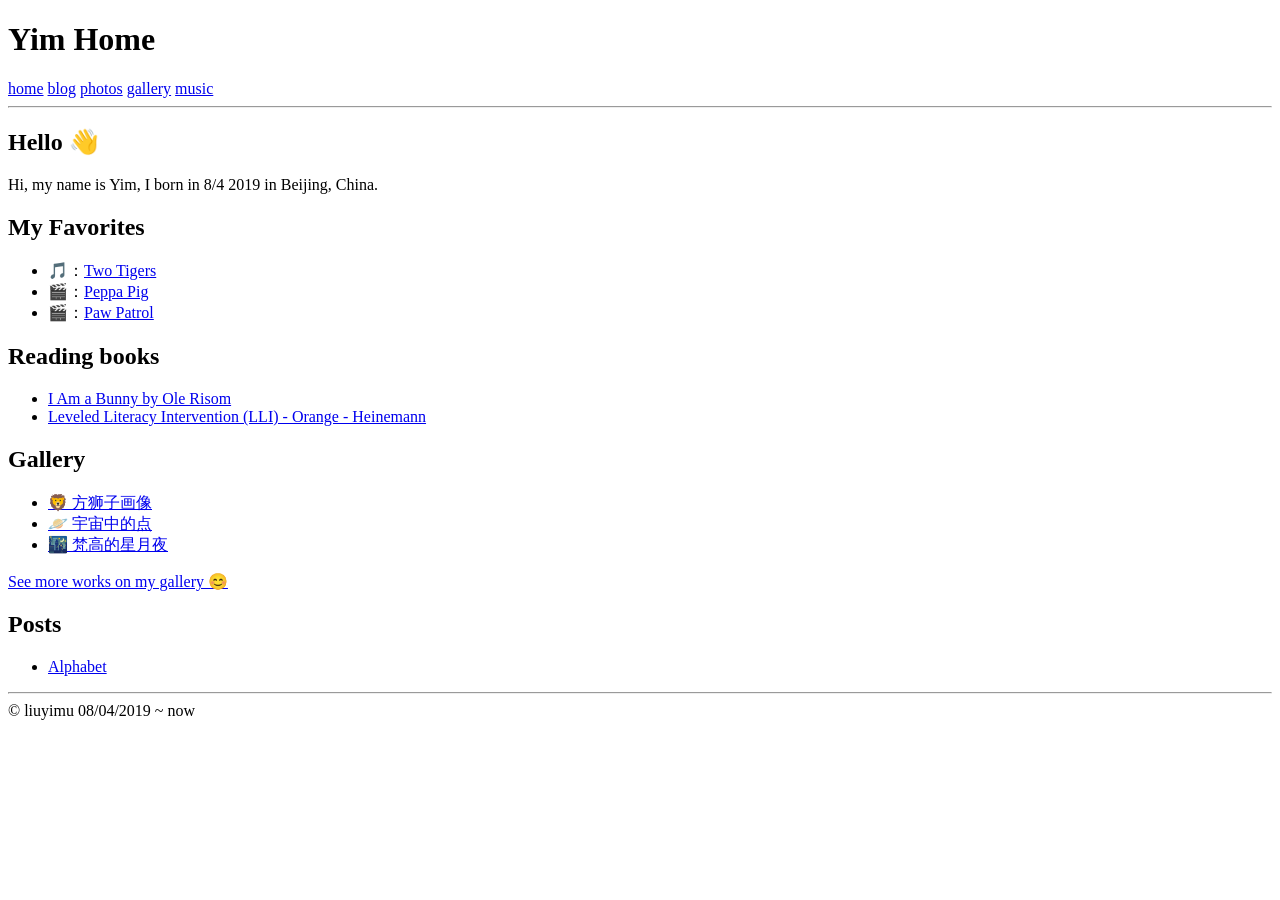
==== commit a2b9b2c8: "update" ====
--- a/index.html
+++ b/index.html
@@ -12,7 +12,7 @@
 
 <body class="container">
   <header class="header" >
-    <h1>YIM (YIMU LIU)’s Home Page</h1>
+    <h1>Yim Home</h1>
     <nav id="navbar" class="nav nav-bar pull-right">
       <a href="/">home</a>
       <a href="/posts">blog</a>
@@ -27,7 +27,7 @@
 
     <section>
       <h2>Hello 👋</h2>
-      <p>Hi, my name is Liu Yimu (Yim), I born in 8/4 2019 in Beijing, China.</p>
+      <p>Hi, my name is Yim, I born in 8/4 2019 in Beijing, China.</p>
       <div class="bitcoin"></div>
     </section>
 
@@ -76,4 +76,4 @@
   </footer>
 </body>
 
-</html>+</html>
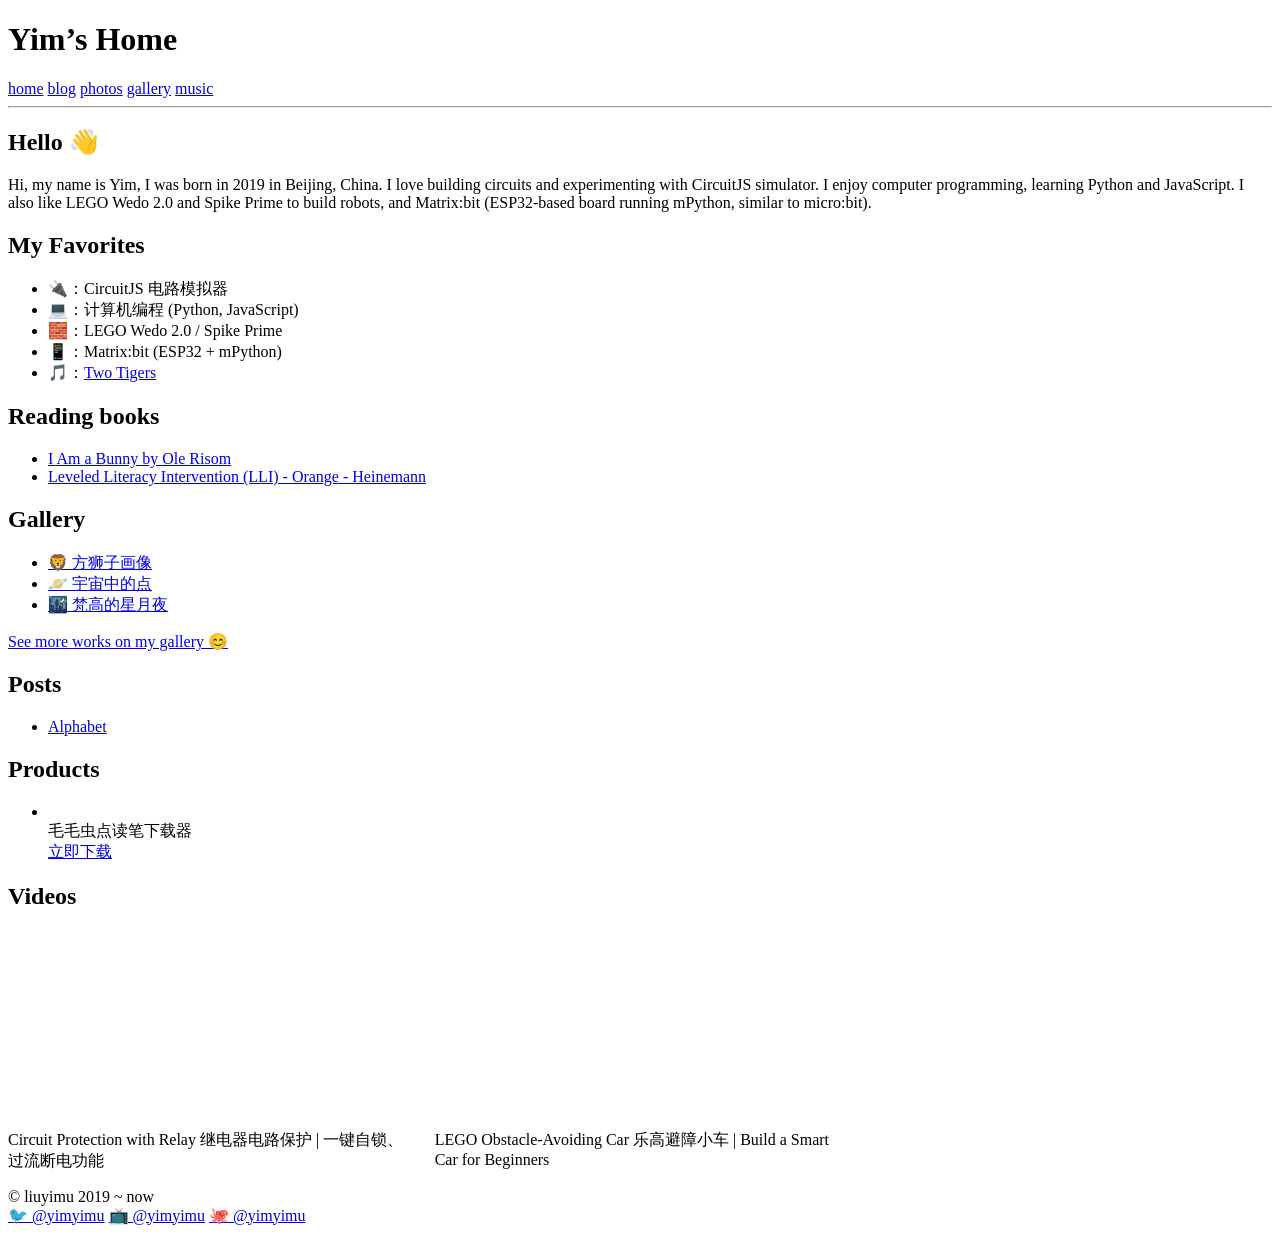
==== commit 01f23e7a: "update" ====
--- a/index.html
+++ b/index.html
@@ -2,7 +2,7 @@
 <html lang="en">
 
 <head>
-  <title>YIM (YIMU LIU)’s Home Page</title>
+  <title>Yim’s Home</title>
   <meta charset="UTF-8">
   <meta name="viewport" content="width=device-width, initial-scale=1.0">
   <link rel="stylesheet" href="https://lsong.org/css/stylesheet.css">
@@ -10,9 +10,9 @@
   <script type="module" src="./app.js"></script>
 </head>
 
-<body class="container">
-  <header class="header" >
-    <h1>Yim Home</h1>
+<body class="container layout-container">
+  <header class="header">
+    <h1>Yim’s Home</h1>
     <nav id="navbar" class="nav nav-bar pull-right">
       <a href="/">home</a>
       <a href="/posts">blog</a>
@@ -23,20 +23,24 @@
     <hr />
   </header>
 
-  <main>
+  <main class="content layout-content">
 
-    <section>
+    <section id="intro">
       <h2>Hello 👋</h2>
-      <p>Hi, my name is Yim, I born in 8/4 2019 in Beijing, China.</p>
+      <p>Hi, my name is Yim, I was born in 2019 in Beijing, China. I love building circuits and experimenting with
+        CircuitJS simulator. I enjoy computer programming, learning Python and JavaScript. I also like LEGO Wedo 2.0 and
+        Spike Prime to build robots, and Matrix:bit (ESP32-based board running mPython, similar to micro:bit).</p>
       <div class="bitcoin"></div>
     </section>
 
     <section id="favorites">
       <h2>My Favorites</h2>
       <ul>
+        <li>🔌：CircuitJS 电路模拟器</li>
+        <li>💻：计算机编程 (Python, JavaScript)</li>
+        <li>🧱：LEGO Wedo 2.0 / Spike Prime</li>
+        <li>📱：Matrix:bit (ESP32 + mPython)</li>
         <li>🎵：<a href="https://www.youtube.com/watch?v=nY3NuvGnAb0">Two Tigers</a></li>
-        <li>🎬：<a href="https://www.imdb.com/title/tt0426769">Peppa Pig</a></li>
-        <li>🎬：<a href="https://www.youtube.com/user/OfficialPawPatrol">Paw Patrol</a></li>
       </ul>
     </section>
 
@@ -68,12 +72,50 @@
       </ul>
     </section>
 
+    <section>
+      <h2>Products</h2>
+      <ul id="products" class="list">
+        <li class="list-item">
+          <img src="https://liuyimu.com/caterpillar-transfer/screenshot.png" alt="">
+          <div class="list-item-content">
+            毛毛虫点读笔下载器
+          </div>
+          <a href="https://liuyimu.com/caterpillar-transfer/">立即下载</a>
+        </li>
+      </ul>
+    </section>
+
+    <section id="videos">
+      <h2>Videos</h2>
+      <div class="video-grid">
+        <div class="video-item">
+          <iframe width="320" height="180" src="https://www.youtube.com/embed/0PWd5__jE0M?si=52u4tk-CGUr5J56r"
+            title="YouTube video player" frameborder="0"
+            allow="accelerometer; autoplay; clipboard-write; encrypted-media; gyroscope; picture-in-picture; web-share"
+            referrerpolicy="strict-origin-when-cross-origin" allowfullscreen></iframe>
+          <p>Circuit Protection with Relay 继电器电路保护 | 一键自锁、过流断电功能</p>
+        </div>
+        <div class="video-item">
+          <iframe width="320" height="180" src="https://www.youtube.com/embed/-s8uPLj9ZUE"
+            title="YouTube video player" frameborder="0"
+            allow="accelerometer; autoplay; clipboard-write; encrypted-media; gyroscope; picture-in-picture; web-share"
+            referrerpolicy="strict-origin-when-cross-origin" allowfullscreen></iframe>
+          <p>LEGO Obstacle-Avoiding Car 乐高避障小车 | Build a Smart Car for Beginners</p>
+        </div>
+      </div>
+    </section>
+
   </main>
 
-  <footer>
-    <hr />
-    &copy; liuyimu 08/04/2019 ~ now
+  <footer class="flex flex-jc-between flex-center">
+    &copy; liuyimu 2019 ~ now
+    <nav class="social-links flex gap-10">
+      <a href="https://x.com/yimyimu">🐦 @yimyimu</a>
+      <a href="https://youtube.com/@yimyimu">📺 @yimyimu</a>
+      <a href="https://github.com/yimyimu">🐙 @yimyimu</a>
+    </nav>
   </footer>
 </body>
+<script async src="https://platform.twitter.com/widgets.js" charset="utf-8"></script>
 
-</html>
+</html>
--- a/style.css
+++ b/style.css
@@ -1,680 +1,14 @@
+@import url(https://lsong.org/stylesheets/list.css);
+@import url(https://lsong.org/stylesheets/card.css);
+@import url(https://lsong.org/stylesheets/flex.css);
 
-.bitcoin {
-  float: right;
-  margin-right: 160px;
-  cursor: pointer;
+#products img {
+    width: 100px;
 }
 
-.bitcoin {
-  position: relative;
-  top: -10px;
-  left: -10px;
-  animation: x 1s infinite;
-  -webkit-animation: x 1s infinite;
-  -moz-animation: x 1s infinite;
-  -o-animation: x 1s infinite;
+.video-grid {
+    display: grid;
+    grid-template-columns: repeat(auto-fill, minmax(320px, 1fr));
+    gap: 16px;
 }
 
-@keyframes x {
-
-  0%,
-  16.7% {
-    box-shadow: 80px 30px 0 0 rgba(0, 0, 0, 1), 90px 30px 0 0 rgba(0, 0, 0, 1),
-      100px 30px 0 0 rgba(0, 0, 0, 1), 110px 30px 0 0 rgba(0, 0, 0, 1),
-      120px 30px 0 0 rgba(0, 0, 0, 1), 130px 30px 0 0 rgba(0, 0, 0, 1),
-      60px 40px 0 0 rgba(0, 0, 0, 1), 70px 40px 0 0 rgba(0, 0, 0, 1),
-      80px 40px 0 0 rgba(177, 96, 0, 1), 90px 40px 0 0 rgba(177, 96, 0, 1),
-      100px 40px 0 0 rgba(197, 107, 0, 1), 110px 40px 0 0 rgba(197, 107, 0, 1),
-      120px 40px 0 0 rgba(210, 113, 0, 1), 130px 40px 0 0 rgba(210, 113, 0, 1),
-      140px 40px 0 0 rgba(0, 0, 0, 1), 150px 40px 0 0 rgba(0, 0, 0, 1),
-      50px 50px 0 0 rgba(0, 0, 0, 1), 60px 50px 0 0 rgba(177, 96, 0, 1),
-      70px 50px 0 0 rgba(216, 130, 4, 1), 80px 50px 0 0 rgba(255, 155, 34, 1),
-      90px 50px 0 0 rgba(255, 155, 34, 1), 100px 50px 0 0 rgba(255, 155, 34, 1),
-      110px 50px 0 0 rgba(255, 155, 34, 1), 120px 50px 0 0 rgba(255, 155, 34, 1),
-      130px 50px 0 0 rgba(255, 155, 34, 1), 140px 50px 0 0 rgba(255, 155, 34, 1),
-      150px 50px 0 0 rgba(255, 182, 93, 1), 160px 50px 0 0 rgba(0, 0, 0, 1),
-      40px 60px 0 0 rgba(0, 0, 0, 1), 50px 60px 0 0 rgba(177, 96, 0, 1),
-      60px 60px 0 0 rgba(216, 130, 4, 1), 70px 60px 0 0 rgba(255, 155, 34, 1),
-      80px 60px 0 0 rgba(255, 182, 93, 1), 90px 60px 0 0 rgba(255, 255, 255, 1),
-      100px 60px 0 0 rgba(208, 114, 0, 1), 110px 60px 0 0 rgba(255, 255, 255, 1),
-      120px 60px 0 0 rgba(208, 114, 0, 1), 130px 60px 0 0 rgba(255, 144, 0, 1),
-      140px 60px 0 0 rgba(255, 155, 34, 1), 150px 60px 0 0 rgba(255, 155, 34, 1),
-      160px 60px 0 0 rgba(255, 182, 93, 1), 170px 60px 0 0 rgba(0, 0, 0, 1),
-      40px 70px 0 0 rgba(0, 0, 0, 1), 50px 70px 0 0 rgba(177, 96, 0, 1),
-      60px 70px 0 0 rgba(255, 155, 34, 1), 70px 70px 0 0 rgba(255, 155, 34, 1),
-      80px 70px 0 0 rgba(255, 255, 255, 1), 90px 70px 0 0 rgba(255, 255, 255, 1),
-      100px 70px 0 0 rgba(255, 255, 255, 1),
-      110px 70px 0 0 rgba(255, 255, 255, 1),
-      120px 70px 0 0 rgba(255, 255, 255, 1), 130px 70px 0 0 rgba(255, 144, 0, 1),
-      140px 70px 0 0 rgba(255, 144, 0, 1), 150px 70px 0 0 rgba(255, 144, 0, 1),
-      160px 70px 0 0 rgba(255, 182, 93, 1), 170px 70px 0 0 rgba(0, 0, 0, 1),
-      30px 80px 0 0 rgba(0, 0, 0, 1), 40px 80px 0 0 rgba(177, 96, 0, 1),
-      50px 80px 0 0 rgba(243, 146, 6, 1), 60px 80px 0 0 rgba(255, 155, 34, 1),
-      70px 80px 0 0 rgba(255, 138, 0, 1), 80px 80px 0 0 rgba(255, 255, 255, 1),
-      90px 80px 0 0 rgba(212, 115, 0, 1), 100px 80px 0 0 rgba(212, 115, 0, 1),
-      110px 80px 0 0 rgba(212, 115, 0, 1), 120px 80px 0 0 rgba(212, 115, 0, 1),
-      130px 80px 0 0 rgba(255, 255, 255, 1), 140px 80px 0 0 rgba(208, 114, 0, 1),
-      150px 80px 0 0 rgba(255, 144, 0, 1), 160px 80px 0 0 rgba(255, 155, 34, 1),
-      170px 80px 0 0 rgba(255, 182, 93, 1), 180px 80px 0 0 rgba(0, 0, 0, 1),
-      30px 90px 0 0 rgba(0, 0, 0, 1), 40px 90px 0 0 rgba(177, 96, 0, 1),
-      50px 90px 0 0 rgba(243, 146, 6, 1), 60px 90px 0 0 rgba(255, 155, 34, 1),
-      70px 90px 0 0 rgba(255, 138, 0, 1), 80px 90px 0 0 rgba(255, 255, 255, 1),
-      90px 90px 0 0 rgba(208, 114, 0, 1), 100px 90px 0 0 rgba(255, 152, 0, 1),
-      110px 90px 0 0 rgba(255, 152, 0, 1), 120px 90px 0 0 rgba(255, 144, 0, 1),
-      130px 90px 0 0 rgba(255, 255, 255, 1), 140px 90px 0 0 rgba(208, 114, 0, 1),
-      150px 90px 0 0 rgba(255, 144, 0, 1), 160px 90px 0 0 rgba(255, 155, 34, 1),
-      170px 90px 0 0 rgba(255, 182, 93, 1), 180px 90px 0 0 rgba(0, 0, 0, 1),
-      30px 100px 0 0 rgba(0, 0, 0, 1), 40px 100px 0 0 rgba(177, 96, 0, 1),
-      50px 100px 0 0 rgba(243, 146, 6, 1), 60px 100px 0 0 rgba(255, 155, 34, 1),
-      70px 100px 0 0 rgba(255, 138, 0, 1), 80px 100px 0 0 rgba(255, 255, 255, 1),
-      90px 100px 0 0 rgba(255, 255, 255, 1),
-      100px 100px 0 0 rgba(255, 255, 255, 1),
-      110px 100px 0 0 rgba(255, 255, 255, 1),
-      120px 100px 0 0 rgba(255, 255, 255, 1),
-      130px 100px 0 0 rgba(201, 109, 0, 1), 140px 100px 0 0 rgba(255, 139, 0, 1),
-      150px 100px 0 0 rgba(255, 144, 0, 1),
-      160px 100px 0 0 rgba(255, 155, 34, 1),
-      170px 100px 0 0 rgba(255, 182, 93, 1), 180px 100px 0 0 rgba(0, 0, 0, 1),
-      30px 110px 0 0 rgba(0, 0, 0, 1), 40px 110px 0 0 rgba(177, 96, 0, 1),
-      50px 110px 0 0 rgba(243, 146, 6, 1), 60px 110px 0 0 rgba(255, 155, 34, 1),
-      70px 110px 0 0 rgba(255, 138, 0, 1), 80px 110px 0 0 rgba(255, 255, 255, 1),
-      90px 110px 0 0 rgba(212, 115, 0, 1), 100px 110px 0 0 rgba(212, 115, 0, 1),
-      110px 110px 0 0 rgba(212, 115, 0, 1), 120px 110px 0 0 rgba(212, 115, 0, 1),
-      130px 110px 0 0 rgba(255, 255, 255, 1),
-      140px 110px 0 0 rgba(208, 114, 0, 1), 150px 110px 0 0 rgba(255, 144, 0, 1),
-      160px 110px 0 0 rgba(255, 155, 34, 1),
-      170px 110px 0 0 rgba(255, 182, 93, 1), 180px 110px 0 0 rgba(0, 0, 0, 1),
-      30px 120px 0 0 rgba(0, 0, 0, 1), 40px 120px 0 0 rgba(177, 96, 0, 1),
-      50px 120px 0 0 rgba(243, 146, 6, 1), 60px 120px 0 0 rgba(255, 155, 34, 1),
-      70px 120px 0 0 rgba(255, 138, 0, 1), 80px 120px 0 0 rgba(255, 255, 255, 1),
-      90px 120px 0 0 rgba(208, 114, 0, 1), 100px 120px 0 0 rgba(255, 152, 0, 1),
-      110px 120px 0 0 rgba(255, 152, 0, 1), 120px 120px 0 0 rgba(255, 144, 0, 1),
-      130px 120px 0 0 rgba(255, 255, 255, 1),
-      140px 120px 0 0 rgba(208, 114, 0, 1), 150px 120px 0 0 rgba(255, 144, 0, 1),
-      160px 120px 0 0 rgba(255, 155, 34, 1),
-      170px 120px 0 0 rgba(255, 182, 93, 1), 180px 120px 0 0 rgba(0, 0, 0, 1),
-      30px 130px 0 0 rgba(0, 0, 0, 1), 40px 130px 0 0 rgba(177, 96, 0, 1),
-      50px 130px 0 0 rgba(243, 146, 6, 1), 60px 130px 0 0 rgba(255, 155, 34, 1),
-      70px 130px 0 0 rgba(255, 138, 0, 1), 80px 130px 0 0 rgba(255, 255, 255, 1),
-      90px 130px 0 0 rgba(255, 255, 255, 1),
-      100px 130px 0 0 rgba(255, 255, 255, 1),
-      110px 130px 0 0 rgba(255, 255, 255, 1),
-      120px 130px 0 0 rgba(255, 255, 255, 1),
-      130px 130px 0 0 rgba(208, 114, 0, 1), 140px 130px 0 0 rgba(255, 139, 0, 1),
-      150px 130px 0 0 rgba(255, 144, 0, 1),
-      160px 130px 0 0 rgba(255, 155, 34, 1),
-      170px 130px 0 0 rgba(255, 182, 93, 1), 180px 130px 0 0 rgba(0, 0, 0, 1),
-      40px 140px 0 0 rgba(0, 0, 0, 1), 50px 140px 0 0 rgba(216, 130, 4, 1),
-      60px 140px 0 0 rgba(255, 155, 34, 1), 70px 140px 0 0 rgba(255, 144, 0, 1),
-      80px 140px 0 0 rgba(255, 139, 0, 1), 90px 140px 0 0 rgba(255, 255, 255, 1),
-      100px 140px 0 0 rgba(189, 103, 0, 1),
-      110px 140px 0 0 rgba(255, 255, 255, 1),
-      120px 140px 0 0 rgba(212, 115, 0, 1), 130px 140px 0 0 rgba(255, 139, 0, 1),
-      140px 140px 0 0 rgba(247, 144, 2, 1),
-      150px 140px 0 0 rgba(255, 155, 34, 1),
-      160px 140px 0 0 rgba(255, 174, 77, 1), 170px 140px 0 0 rgba(0, 0, 0, 1),
-      40px 150px 0 0 rgba(0, 0, 0, 1), 50px 150px 0 0 rgba(177, 96, 0, 1),
-      60px 150px 0 0 rgba(197, 118, 2, 1), 70px 150px 0 0 rgba(255, 155, 34, 1),
-      80px 150px 0 0 rgba(255, 138, 0, 1), 90px 150px 0 0 rgba(255, 144, 0, 1),
-      100px 150px 0 0 rgba(255, 139, 0, 1), 110px 150px 0 0 rgba(255, 144, 0, 1),
-      120px 150px 0 0 rgba(255, 139, 0, 1),
-      130px 150px 0 0 rgba(255, 155, 34, 1),
-      140px 150px 0 0 rgba(255, 155, 34, 1),
-      150px 150px 0 0 rgba(255, 174, 77, 1),
-      160px 150px 0 0 rgba(255, 182, 93, 1), 170px 150px 0 0 rgba(0, 0, 0, 1),
-      50px 160px 0 0 rgba(0, 0, 0, 1), 60px 160px 0 0 rgba(177, 96, 0, 1),
-      70px 160px 0 0 rgba(208, 114, 0, 1), 80px 160px 0 0 rgba(255, 155, 34, 1),
-      90px 160px 0 0 rgba(255, 155, 34, 1),
-      100px 160px 0 0 rgba(255, 155, 34, 1),
-      110px 160px 0 0 rgba(255, 155, 34, 1),
-      120px 160px 0 0 rgba(255, 155, 34, 1),
-      130px 160px 0 0 rgba(255, 174, 77, 1),
-      140px 160px 0 0 rgba(255, 182, 93, 1),
-      150px 160px 0 0 rgba(255, 182, 93, 1), 160px 160px 0 0 rgba(0, 0, 0, 1),
-      60px 170px 0 0 rgba(0, 0, 0, 1), 70px 170px 0 0 rgba(0, 0, 0, 1),
-      80px 170px 0 0 rgba(208, 114, 0, 1), 90px 170px 0 0 rgba(255, 182, 93, 1),
-      100px 170px 0 0 rgba(255, 174, 77, 1),
-      110px 170px 0 0 rgba(255, 174, 77, 1),
-      120px 170px 0 0 rgba(255, 182, 93, 1),
-      130px 170px 0 0 rgba(255, 182, 93, 1), 140px 170px 0 0 rgba(0, 0, 0, 1),
-      150px 170px 0 0 rgba(0, 0, 0, 1), 80px 180px 0 0 rgba(0, 0, 0, 1),
-      90px 180px 0 0 rgba(0, 0, 0, 1), 100px 180px 0 0 rgba(0, 0, 0, 1),
-      110px 180px 0 0 rgba(0, 0, 0, 1), 120px 180px 0 0 rgba(0, 0, 0, 1),
-      130px 180px 0 0 rgba(0, 0, 0, 1);
-    height: 10px;
-    width: 10px;
-  }
-
-  16.71%,
-  28.6% {
-    box-shadow: 80px 30px 0 0 rgba(0, 0, 0, 1), 90px 30px 0 0 rgba(0, 0, 0, 1),
-      100px 30px 0 0 rgba(0, 0, 0, 1), 110px 30px 0 0 rgba(0, 0, 0, 1),
-      120px 30px 0 0 rgba(0, 0, 0, 1), 130px 30px 0 0 rgba(0, 0, 0, 1),
-      60px 40px 0 0 rgba(0, 0, 0, 1), 70px 40px 0 0 rgba(0, 0, 0, 1),
-      80px 40px 0 0 rgba(177, 96, 0, 1), 90px 40px 0 0 rgba(177, 96, 0, 1),
-      100px 40px 0 0 rgba(197, 107, 0, 1), 110px 40px 0 0 rgba(197, 107, 0, 1),
-      120px 40px 0 0 rgba(210, 113, 0, 1), 130px 40px 0 0 rgba(210, 113, 0, 1),
-      140px 40px 0 0 rgba(0, 0, 0, 1), 150px 40px 0 0 rgba(0, 0, 0, 1),
-      50px 50px 0 0 rgba(0, 0, 0, 1), 60px 50px 0 0 rgba(177, 96, 0, 1),
-      70px 50px 0 0 rgba(216, 130, 4, 1), 80px 50px 0 0 rgba(255, 155, 34, 1),
-      90px 50px 0 0 rgba(255, 155, 34, 1), 100px 50px 0 0 rgba(255, 155, 34, 1),
-      110px 50px 0 0 rgba(255, 155, 34, 1), 120px 50px 0 0 rgba(255, 155, 34, 1),
-      130px 50px 0 0 rgba(255, 155, 34, 1), 140px 50px 0 0 rgba(255, 155, 34, 1),
-      150px 50px 0 0 rgba(255, 182, 93, 1), 160px 50px 0 0 rgba(0, 0, 0, 1),
-      40px 60px 0 0 rgba(0, 0, 0, 1), 50px 60px 0 0 rgba(177, 96, 0, 1),
-      60px 60px 0 0 rgba(216, 130, 4, 1), 70px 60px 0 0 rgba(255, 155, 34, 1),
-      80px 60px 0 0 rgba(255, 182, 93, 1), 90px 60px 0 0 rgba(255, 255, 255, 1),
-      100px 60px 0 0 rgba(208, 114, 0, 1), 110px 60px 0 0 rgba(255, 255, 255, 1),
-      120px 60px 0 0 rgba(208, 114, 0, 1), 130px 60px 0 0 rgba(255, 144, 0, 1),
-      140px 60px 0 0 rgba(255, 155, 34, 1), 150px 60px 0 0 rgba(255, 155, 34, 1),
-      160px 60px 0 0 rgba(255, 182, 93, 1), 170px 60px 0 0 rgba(0, 0, 0, 1),
-      40px 70px 0 0 rgba(0, 0, 0, 1), 50px 70px 0 0 rgba(177, 96, 0, 1),
-      60px 70px 0 0 rgba(255, 155, 34, 1), 70px 70px 0 0 rgba(255, 155, 34, 1),
-      80px 70px 0 0 rgba(255, 255, 255, 1), 90px 70px 0 0 rgba(255, 255, 255, 1),
-      100px 70px 0 0 rgba(255, 255, 255, 1),
-      110px 70px 0 0 rgba(255, 255, 255, 1),
-      120px 70px 0 0 rgba(255, 255, 255, 1), 130px 70px 0 0 rgba(255, 144, 0, 1),
-      140px 70px 0 0 rgba(255, 144, 0, 1), 150px 70px 0 0 rgba(255, 144, 0, 1),
-      160px 70px 0 0 rgba(255, 182, 93, 1), 170px 70px 0 0 rgba(0, 0, 0, 1),
-      30px 80px 0 0 rgba(0, 0, 0, 1), 40px 80px 0 0 rgba(177, 96, 0, 1),
-      50px 80px 0 0 rgba(243, 146, 6, 1), 60px 80px 0 0 rgba(255, 155, 34, 1),
-      70px 80px 0 0 rgba(255, 138, 0, 1), 80px 80px 0 0 rgba(255, 255, 255, 1),
-      90px 80px 0 0 rgba(212, 115, 0, 1), 100px 80px 0 0 rgba(212, 115, 0, 1),
-      110px 80px 0 0 rgba(212, 115, 0, 1), 120px 80px 0 0 rgba(212, 115, 0, 1),
-      130px 80px 0 0 rgba(255, 255, 255, 1), 140px 80px 0 0 rgba(208, 114, 0, 1),
-      150px 80px 0 0 rgba(255, 144, 0, 1), 160px 80px 0 0 rgba(255, 155, 34, 1),
-      170px 80px 0 0 rgba(255, 182, 93, 1), 180px 80px 0 0 rgba(0, 0, 0, 1),
-      30px 90px 0 0 rgba(0, 0, 0, 1), 40px 90px 0 0 rgba(177, 96, 0, 1),
-      50px 90px 0 0 rgba(243, 146, 6, 1), 60px 90px 0 0 rgba(255, 155, 34, 1),
-      70px 90px 0 0 rgba(255, 138, 0, 1), 80px 90px 0 0 rgba(255, 255, 255, 1),
-      90px 90px 0 0 rgba(208, 114, 0, 1), 100px 90px 0 0 rgba(255, 152, 0, 1),
-      110px 90px 0 0 rgba(255, 152, 0, 1), 120px 90px 0 0 rgba(255, 144, 0, 1),
-      130px 90px 0 0 rgba(255, 255, 255, 1), 140px 90px 0 0 rgba(208, 114, 0, 1),
-      150px 90px 0 0 rgba(255, 144, 0, 1), 160px 90px 0 0 rgba(255, 155, 34, 1),
-      170px 90px 0 0 rgba(255, 182, 93, 1), 180px 90px 0 0 rgba(0, 0, 0, 1),
-      30px 100px 0 0 rgba(0, 0, 0, 1), 40px 100px 0 0 rgba(177, 96, 0, 1),
-      50px 100px 0 0 rgba(243, 146, 6, 1), 60px 100px 0 0 rgba(255, 155, 34, 1),
-      70px 100px 0 0 rgba(255, 138, 0, 1), 80px 100px 0 0 rgba(255, 255, 255, 1),
-      90px 100px 0 0 rgba(255, 255, 255, 1),
-      100px 100px 0 0 rgba(255, 255, 255, 1),
-      110px 100px 0 0 rgba(255, 255, 255, 1),
-      120px 100px 0 0 rgba(255, 255, 255, 1),
-      130px 100px 0 0 rgba(201, 109, 0, 1), 140px 100px 0 0 rgba(255, 139, 0, 1),
-      150px 100px 0 0 rgba(255, 144, 0, 1),
-      160px 100px 0 0 rgba(255, 155, 34, 1),
-      170px 100px 0 0 rgba(255, 182, 93, 1), 180px 100px 0 0 rgba(0, 0, 0, 1),
-      30px 110px 0 0 rgba(0, 0, 0, 1), 40px 110px 0 0 rgba(177, 96, 0, 1),
-      50px 110px 0 0 rgba(243, 146, 6, 1), 60px 110px 0 0 rgba(255, 155, 34, 1),
-      70px 110px 0 0 rgba(255, 138, 0, 1), 80px 110px 0 0 rgba(255, 255, 255, 1),
-      90px 110px 0 0 rgba(212, 115, 0, 1), 100px 110px 0 0 rgba(212, 115, 0, 1),
-      110px 110px 0 0 rgba(212, 115, 0, 1), 120px 110px 0 0 rgba(212, 115, 0, 1),
-      130px 110px 0 0 rgba(255, 255, 255, 1),
-      140px 110px 0 0 rgba(208, 114, 0, 1), 150px 110px 0 0 rgba(255, 144, 0, 1),
-      160px 110px 0 0 rgba(255, 155, 34, 1),
-      170px 110px 0 0 rgba(255, 182, 93, 1), 180px 110px 0 0 rgba(0, 0, 0, 1),
-      30px 120px 0 0 rgba(0, 0, 0, 1), 40px 120px 0 0 rgba(177, 96, 0, 1),
-      50px 120px 0 0 rgba(243, 146, 6, 1), 60px 120px 0 0 rgba(255, 155, 34, 1),
-      70px 120px 0 0 rgba(255, 138, 0, 1), 80px 120px 0 0 rgba(255, 255, 255, 1),
-      90px 120px 0 0 rgba(208, 114, 0, 1), 100px 120px 0 0 rgba(255, 152, 0, 1),
-      110px 120px 0 0 rgba(255, 152, 0, 1), 120px 120px 0 0 rgba(255, 144, 0, 1),
-      130px 120px 0 0 rgba(255, 255, 255, 1),
-      140px 120px 0 0 rgba(208, 114, 0, 1), 150px 120px 0 0 rgba(255, 144, 0, 1),
-      160px 120px 0 0 rgba(255, 155, 34, 1),
-      170px 120px 0 0 rgba(255, 182, 93, 1), 180px 120px 0 0 rgba(0, 0, 0, 1),
-      30px 130px 0 0 rgba(0, 0, 0, 1), 40px 130px 0 0 rgba(177, 96, 0, 1),
-      50px 130px 0 0 rgba(243, 146, 6, 1), 60px 130px 0 0 rgba(255, 155, 34, 1),
-      70px 130px 0 0 rgba(255, 138, 0, 1), 80px 130px 0 0 rgba(255, 255, 255, 1),
-      90px 130px 0 0 rgba(255, 255, 255, 1),
-      100px 130px 0 0 rgba(255, 255, 255, 1),
-      110px 130px 0 0 rgba(255, 255, 255, 1),
-      120px 130px 0 0 rgba(255, 255, 255, 1),
-      130px 130px 0 0 rgba(208, 114, 0, 1), 140px 130px 0 0 rgba(255, 139, 0, 1),
-      150px 130px 0 0 rgba(255, 144, 0, 1),
-      160px 130px 0 0 rgba(255, 155, 34, 1),
-      170px 130px 0 0 rgba(255, 182, 93, 1), 180px 130px 0 0 rgba(0, 0, 0, 1),
-      40px 140px 0 0 rgba(0, 0, 0, 1), 50px 140px 0 0 rgba(216, 130, 4, 1),
-      60px 140px 0 0 rgba(255, 155, 34, 1), 70px 140px 0 0 rgba(255, 144, 0, 1),
-      80px 140px 0 0 rgba(255, 139, 0, 1), 90px 140px 0 0 rgba(255, 255, 255, 1),
-      100px 140px 0 0 rgba(189, 103, 0, 1),
-      110px 140px 0 0 rgba(255, 255, 255, 1),
-      120px 140px 0 0 rgba(212, 115, 0, 1), 130px 140px 0 0 rgba(255, 139, 0, 1),
-      140px 140px 0 0 rgba(247, 144, 2, 1),
-      150px 140px 0 0 rgba(255, 155, 34, 1),
-      160px 140px 0 0 rgba(255, 174, 77, 1), 170px 140px 0 0 rgba(0, 0, 0, 1),
-      40px 150px 0 0 rgba(0, 0, 0, 1), 50px 150px 0 0 rgba(177, 96, 0, 1),
-      60px 150px 0 0 rgba(197, 118, 2, 1), 70px 150px 0 0 rgba(255, 155, 34, 1),
-      80px 150px 0 0 rgba(255, 138, 0, 1), 90px 150px 0 0 rgba(255, 144, 0, 1),
-      100px 150px 0 0 rgba(255, 139, 0, 1), 110px 150px 0 0 rgba(255, 144, 0, 1),
-      120px 150px 0 0 rgba(255, 139, 0, 1),
-      130px 150px 0 0 rgba(255, 155, 34, 1),
-      140px 150px 0 0 rgba(255, 155, 34, 1),
-      150px 150px 0 0 rgba(255, 174, 77, 1),
-      160px 150px 0 0 rgba(255, 182, 93, 1), 170px 150px 0 0 rgba(0, 0, 0, 1),
-      50px 160px 0 0 rgba(0, 0, 0, 1), 60px 160px 0 0 rgba(177, 96, 0, 1),
-      70px 160px 0 0 rgba(208, 114, 0, 1), 80px 160px 0 0 rgba(255, 155, 34, 1),
-      90px 160px 0 0 rgba(255, 155, 34, 1),
-      100px 160px 0 0 rgba(255, 155, 34, 1),
-      110px 160px 0 0 rgba(255, 155, 34, 1),
-      120px 160px 0 0 rgba(255, 155, 34, 1),
-      130px 160px 0 0 rgba(255, 174, 77, 1),
-      140px 160px 0 0 rgba(255, 182, 93, 1),
-      150px 160px 0 0 rgba(255, 182, 93, 1), 160px 160px 0 0 rgba(0, 0, 0, 1),
-      60px 170px 0 0 rgba(0, 0, 0, 1), 70px 170px 0 0 rgba(0, 0, 0, 1),
-      80px 170px 0 0 rgba(208, 114, 0, 1), 90px 170px 0 0 rgba(255, 182, 93, 1),
-      100px 170px 0 0 rgba(255, 174, 77, 1),
-      110px 170px 0 0 rgba(255, 174, 77, 1),
-      120px 170px 0 0 rgba(255, 182, 93, 1),
-      130px 170px 0 0 rgba(255, 182, 93, 1), 140px 170px 0 0 rgba(0, 0, 0, 1),
-      150px 170px 0 0 rgba(0, 0, 0, 1), 80px 180px 0 0 rgba(0, 0, 0, 1),
-      90px 180px 0 0 rgba(0, 0, 0, 1), 100px 180px 0 0 rgba(0, 0, 0, 1),
-      110px 180px 0 0 rgba(0, 0, 0, 1), 120px 180px 0 0 rgba(0, 0, 0, 1),
-      130px 180px 0 0 rgba(0, 0, 0, 1);
-    height: 10px;
-    width: 10px;
-  }
-
-  28.610000000000003%,
-  42.9% {
-    box-shadow: 80px 30px 0 0 rgba(0, 0, 0, 1), 90px 30px 0 0 rgba(0, 0, 0, 1),
-      100px 30px 0 0 rgba(0, 0, 0, 1), 110px 30px 0 0 rgba(0, 0, 0, 1),
-      120px 30px 0 0 rgba(0, 0, 0, 1), 130px 30px 0 0 rgba(0, 0, 0, 1),
-      70px 40px 0 0 rgba(0, 0, 0, 1), 80px 40px 0 0 rgba(177, 96, 0, 1),
-      90px 40px 0 0 rgba(177, 96, 0, 1), 100px 40px 0 0 rgba(197, 107, 0, 1),
-      110px 40px 0 0 rgba(197, 107, 0, 1), 120px 40px 0 0 rgba(210, 113, 0, 1),
-      130px 40px 0 0 rgba(210, 113, 0, 1), 140px 40px 0 0 rgba(0, 0, 0, 1),
-      60px 50px 0 0 rgba(0, 0, 0, 1), 70px 50px 0 0 rgba(216, 130, 4, 1),
-      80px 50px 0 0 rgba(255, 155, 34, 1), 90px 50px 0 0 rgba(255, 155, 34, 1),
-      100px 50px 0 0 rgba(255, 155, 34, 1), 110px 50px 0 0 rgba(255, 155, 34, 1),
-      120px 50px 0 0 rgba(226, 124, 1, 1), 130px 50px 0 0 rgba(226, 124, 1, 1),
-      140px 50px 0 0 rgba(226, 124, 1, 1), 150px 50px 0 0 rgba(0, 0, 0, 1),
-      50px 60px 0 0 rgba(0, 0, 0, 1), 60px 60px 0 0 rgba(216, 130, 4, 1),
-      70px 60px 0 0 rgba(255, 155, 34, 1), 80px 60px 0 0 rgba(255, 182, 93, 1),
-      90px 60px 0 0 rgba(255, 139, 0, 1), 100px 60px 0 0 rgba(255, 255, 255, 1),
-      110px 60px 0 0 rgba(255, 139, 0, 1), 120px 60px 0 0 rgba(226, 226, 226, 1),
-      130px 60px 0 0 rgba(255, 144, 0, 1), 140px 60px 0 0 rgba(226, 124, 1, 1),
-      150px 60px 0 0 rgba(226, 124, 1, 1), 160px 60px 0 0 rgba(0, 0, 0, 1),
-      50px 70px 0 0 rgba(0, 0, 0, 1), 60px 70px 0 0 rgba(255, 174, 77, 1),
-      70px 70px 0 0 rgba(255, 155, 34, 1), 80px 70px 0 0 rgba(255, 139, 0, 1),
-      90px 70px 0 0 rgba(255, 255, 255, 1),
-      100px 70px 0 0 rgba(255, 255, 255, 1),
-      110px 70px 0 0 rgba(239, 239, 239, 1),
-      120px 70px 0 0 rgba(226, 226, 226, 1),
-      130px 70px 0 0 rgba(226, 226, 226, 1), 140px 70px 0 0 rgba(226, 124, 1, 1),
-      150px 70px 0 0 rgba(226, 124, 1, 1), 160px 70px 0 0 rgba(0, 0, 0, 1),
-      40px 80px 0 0 rgba(0, 0, 0, 1), 50px 80px 0 0 rgba(255, 182, 93, 1),
-      60px 80px 0 0 rgba(255, 174, 77, 1), 70px 80px 0 0 rgba(255, 138, 0, 1),
-      80px 80px 0 0 rgba(255, 139, 0, 1), 90px 80px 0 0 rgba(255, 255, 255, 1),
-      100px 80px 0 0 rgba(208, 114, 0, 1), 110px 80px 0 0 rgba(208, 114, 0, 1),
-      120px 80px 0 0 rgba(208, 114, 0, 1), 130px 80px 0 0 rgba(208, 114, 0, 1),
-      140px 80px 0 0 rgba(214, 212, 212, 1), 150px 80px 0 0 rgba(226, 124, 1, 1),
-      160px 80px 0 0 rgba(226, 124, 1, 1), 170px 80px 0 0 rgba(0, 0, 0, 1),
-      40px 90px 0 0 rgba(0, 0, 0, 1), 50px 90px 0 0 rgba(255, 182, 93, 1),
-      60px 90px 0 0 rgba(255, 155, 34, 1), 70px 90px 0 0 rgba(255, 138, 0, 1),
-      80px 90px 0 0 rgba(255, 139, 0, 1), 90px 90px 0 0 rgba(255, 255, 255, 1),
-      100px 90px 0 0 rgba(193, 105, 3, 1), 110px 90px 0 0 rgba(255, 152, 0, 1),
-      120px 90px 0 0 rgba(255, 144, 0, 1), 130px 90px 0 0 rgba(226, 124, 1, 1),
-      140px 90px 0 0 rgba(214, 212, 212, 1), 150px 90px 0 0 rgba(226, 124, 1, 1),
-      160px 90px 0 0 rgba(226, 124, 1, 1), 170px 90px 0 0 rgba(0, 0, 0, 1),
-      40px 100px 0 0 rgba(0, 0, 0, 1), 50px 100px 0 0 rgba(255, 182, 93, 1),
-      60px 100px 0 0 rgba(255, 155, 34, 1), 70px 100px 0 0 rgba(255, 138, 0, 1),
-      80px 100px 0 0 rgba(255, 139, 0, 1), 90px 100px 0 0 rgba(255, 255, 255, 1),
-      100px 100px 0 0 rgba(255, 255, 255, 1),
-      110px 100px 0 0 rgba(239, 239, 239, 1),
-      120px 100px 0 0 rgba(226, 226, 226, 1),
-      130px 100px 0 0 rgba(226, 226, 226, 1),
-      140px 100px 0 0 rgba(226, 124, 1, 1), 150px 100px 0 0 rgba(226, 124, 1, 1),
-      160px 100px 0 0 rgba(222, 120, 3, 1), 170px 100px 0 0 rgba(0, 0, 0, 1),
-      40px 110px 0 0 rgba(0, 0, 0, 1), 50px 110px 0 0 rgba(255, 182, 93, 1),
-      60px 110px 0 0 rgba(255, 155, 34, 1), 70px 110px 0 0 rgba(255, 138, 0, 1),
-      80px 110px 0 0 rgba(255, 139, 0, 1), 90px 110px 0 0 rgba(255, 255, 255, 1),
-      100px 110px 0 0 rgba(208, 114, 0, 1), 110px 110px 0 0 rgba(208, 114, 0, 1),
-      120px 110px 0 0 rgba(208, 114, 0, 1), 130px 110px 0 0 rgba(208, 114, 0, 1),
-      140px 110px 0 0 rgba(214, 212, 212, 1),
-      150px 110px 0 0 rgba(226, 124, 1, 1), 160px 110px 0 0 rgba(208, 114, 0, 1),
-      170px 110px 0 0 rgba(0, 0, 0, 1), 40px 120px 0 0 rgba(0, 0, 0, 1),
-      50px 120px 0 0 rgba(255, 182, 93, 1), 60px 120px 0 0 rgba(255, 155, 34, 1),
-      70px 120px 0 0 rgba(255, 138, 0, 1), 80px 120px 0 0 rgba(255, 139, 0, 1),
-      90px 120px 0 0 rgba(255, 255, 255, 1),
-      100px 120px 0 0 rgba(193, 105, 3, 1), 110px 120px 0 0 rgba(255, 152, 0, 1),
-      120px 120px 0 0 rgba(255, 144, 0, 1), 130px 120px 0 0 rgba(226, 124, 1, 1),
-      140px 120px 0 0 rgba(214, 212, 212, 1),
-      150px 120px 0 0 rgba(226, 124, 1, 1), 160px 120px 0 0 rgba(208, 114, 0, 1),
-      170px 120px 0 0 rgba(0, 0, 0, 1), 40px 130px 0 0 rgba(0, 0, 0, 1),
-      50px 130px 0 0 rgba(255, 182, 93, 1), 60px 130px 0 0 rgba(255, 174, 77, 1),
-      70px 130px 0 0 rgba(255, 138, 0, 1), 80px 130px 0 0 rgba(255, 139, 0, 1),
-      90px 130px 0 0 rgba(255, 255, 255, 1),
-      100px 130px 0 0 rgba(255, 255, 255, 1),
-      110px 130px 0 0 rgba(239, 239, 239, 1),
-      120px 130px 0 0 rgba(226, 226, 226, 1),
-      130px 130px 0 0 rgba(226, 226, 226, 1),
-      140px 130px 0 0 rgba(226, 124, 1, 1), 150px 130px 0 0 rgba(226, 124, 1, 1),
-      160px 130px 0 0 rgba(208, 114, 0, 1), 170px 130px 0 0 rgba(0, 0, 0, 1),
-      50px 140px 0 0 rgba(0, 0, 0, 1), 60px 140px 0 0 rgba(255, 174, 77, 1),
-      70px 140px 0 0 rgba(255, 144, 0, 1), 80px 140px 0 0 rgba(255, 139, 0, 1),
-      90px 140px 0 0 rgba(255, 139, 0, 1),
-      100px 140px 0 0 rgba(255, 255, 255, 1),
-      110px 140px 0 0 rgba(208, 114, 0, 1),
-      120px 140px 0 0 rgba(226, 226, 226, 1),
-      130px 140px 0 0 rgba(255, 139, 0, 1), 140px 140px 0 0 rgba(226, 124, 1, 1),
-      150px 140px 0 0 rgba(208, 114, 0, 1), 160px 140px 0 0 rgba(0, 0, 0, 1),
-      50px 150px 0 0 rgba(0, 0, 0, 1), 60px 150px 0 0 rgba(197, 118, 2, 1),
-      70px 150px 0 0 rgba(255, 174, 77, 1), 80px 150px 0 0 rgba(255, 138, 0, 1),
-      90px 150px 0 0 rgba(255, 144, 0, 1), 100px 150px 0 0 rgba(255, 139, 0, 1),
-      110px 150px 0 0 rgba(255, 144, 0, 1), 120px 150px 0 0 rgba(255, 139, 0, 1),
-      130px 150px 0 0 rgba(226, 124, 1, 1), 140px 150px 0 0 rgba(226, 124, 1, 1),
-      150px 150px 0 0 rgba(208, 114, 0, 1), 160px 150px 0 0 rgba(0, 0, 0, 1),
-      60px 160px 0 0 rgba(0, 0, 0, 1), 70px 160px 0 0 rgba(208, 114, 0, 1),
-      80px 160px 0 0 rgba(255, 155, 34, 1), 90px 160px 0 0 rgba(255, 155, 34, 1),
-      100px 160px 0 0 rgba(255, 155, 34, 1),
-      110px 160px 0 0 rgba(255, 155, 34, 1),
-      120px 160px 0 0 rgba(226, 124, 1, 1), 130px 160px 0 0 rgba(226, 124, 1, 1),
-      140px 160px 0 0 rgba(208, 114, 0, 1), 150px 160px 0 0 rgba(0, 0, 0, 1),
-      70px 170px 0 0 rgba(0, 0, 0, 1), 80px 170px 0 0 rgba(208, 114, 0, 1),
-      90px 170px 0 0 rgba(226, 124, 1, 1), 100px 170px 0 0 rgba(226, 124, 1, 1),
-      110px 170px 0 0 rgba(226, 124, 1, 1), 120px 170px 0 0 rgba(208, 114, 0, 1),
-      130px 170px 0 0 rgba(208, 114, 0, 1), 140px 170px 0 0 rgba(0, 0, 0, 1),
-      80px 180px 0 0 rgba(0, 0, 0, 1), 90px 180px 0 0 rgba(0, 0, 0, 1),
-      100px 180px 0 0 rgba(0, 0, 0, 1), 110px 180px 0 0 rgba(0, 0, 0, 1),
-      120px 180px 0 0 rgba(0, 0, 0, 1), 130px 180px 0 0 rgba(0, 0, 0, 1);
-    height: 10px;
-    width: 10px;
-  }
-
-  42.91%,
-  57.1% {
-    box-shadow: 90px 30px 0 0 rgba(0, 0, 0, 1), 100px 30px 0 0 rgba(0, 0, 0, 1),
-      110px 30px 0 0 rgba(0, 0, 0, 1), 120px 30px 0 0 rgba(0, 0, 0, 1),
-      80px 40px 0 0 rgba(0, 0, 0, 1), 90px 40px 0 0 rgba(239, 129, 1, 1),
-      100px 40px 0 0 rgba(239, 129, 1, 1), 110px 40px 0 0 rgba(239, 129, 1, 1),
-      120px 40px 0 0 rgba(239, 129, 1, 1), 130px 40px 0 0 rgba(0, 0, 0, 1),
-      80px 50px 0 0 rgba(0, 0, 0, 1), 90px 50px 0 0 rgba(239, 129, 1, 1),
-      100px 50px 0 0 rgba(208, 114, 0, 1), 110px 50px 0 0 rgba(239, 129, 1, 1),
-      120px 50px 0 0 rgba(239, 129, 1, 1), 130px 50px 0 0 rgba(0, 0, 0, 1),
-      70px 60px 0 0 rgba(0, 0, 0, 1), 80px 60px 0 0 rgba(255, 174, 77, 1),
-      90px 60px 0 0 rgba(208, 114, 0, 1), 100px 60px 0 0 rgba(255, 174, 77, 1),
-      110px 60px 0 0 rgba(226, 226, 226, 1), 120px 60px 0 0 rgba(255, 139, 0, 1),
-      130px 60px 0 0 rgba(255, 144, 0, 1), 140px 60px 0 0 rgba(0, 0, 0, 1),
-      70px 70px 0 0 rgba(0, 0, 0, 1), 80px 70px 0 0 rgba(255, 174, 77, 1),
-      90px 70px 0 0 rgba(208, 114, 0, 1), 100px 70px 0 0 rgba(255, 255, 255, 1),
-      110px 70px 0 0 rgba(226, 226, 226, 1),
-      120px 70px 0 0 rgba(214, 212, 212, 1),
-      130px 70px 0 0 rgba(255, 182, 93, 1), 140px 70px 0 0 rgba(0, 0, 0, 1),
-      70px 80px 0 0 rgba(0, 0, 0, 1), 80px 80px 0 0 rgba(255, 174, 77, 1),
-      90px 80px 0 0 rgba(208, 114, 0, 1), 100px 80px 0 0 rgba(255, 255, 255, 1),
-      110px 80px 0 0 rgba(208, 114, 0, 1), 120px 80px 0 0 rgba(208, 114, 0, 1),
-      130px 80px 0 0 rgba(255, 139, 0, 1), 140px 80px 0 0 rgba(0, 0, 0, 1),
-      70px 90px 0 0 rgba(0, 0, 0, 1), 80px 90px 0 0 rgba(255, 174, 77, 1),
-      90px 90px 0 0 rgba(208, 114, 0, 1), 100px 90px 0 0 rgba(255, 255, 255, 1),
-      110px 90px 0 0 rgba(255, 139, 0, 1), 120px 90px 0 0 rgba(255, 144, 0, 1),
-      130px 90px 0 0 rgba(239, 129, 1, 1), 140px 90px 0 0 rgba(0, 0, 0, 1),
-      70px 100px 0 0 rgba(0, 0, 0, 1), 80px 100px 0 0 rgba(255, 174, 77, 1),
-      90px 100px 0 0 rgba(208, 114, 0, 1),
-      100px 100px 0 0 rgba(255, 255, 255, 1),
-      110px 100px 0 0 rgba(226, 226, 226, 1),
-      120px 100px 0 0 rgba(214, 212, 212, 1),
-      130px 100px 0 0 rgba(239, 129, 1, 1), 140px 100px 0 0 rgba(0, 0, 0, 1),
-      70px 110px 0 0 rgba(0, 0, 0, 1), 80px 110px 0 0 rgba(255, 174, 77, 1),
-      90px 110px 0 0 rgba(208, 114, 0, 1),
-      100px 110px 0 0 rgba(255, 255, 255, 1),
-      110px 110px 0 0 rgba(208, 114, 0, 1), 120px 110px 0 0 rgba(208, 114, 0, 1),
-      130px 110px 0 0 rgba(239, 129, 1, 1), 140px 110px 0 0 rgba(0, 0, 0, 1),
-      70px 120px 0 0 rgba(0, 0, 0, 1), 80px 120px 0 0 rgba(255, 174, 77, 1),
-      90px 120px 0 0 rgba(208, 114, 0, 1),
-      100px 120px 0 0 rgba(255, 255, 255, 1),
-      110px 120px 0 0 rgba(255, 139, 0, 1), 120px 120px 0 0 rgba(255, 144, 0, 1),
-      130px 120px 0 0 rgba(239, 129, 1, 1), 140px 120px 0 0 rgba(0, 0, 0, 1),
-      70px 130px 0 0 rgba(0, 0, 0, 1), 80px 130px 0 0 rgba(255, 174, 77, 1),
-      90px 130px 0 0 rgba(208, 114, 0, 1),
-      100px 130px 0 0 rgba(255, 255, 255, 1),
-      110px 130px 0 0 rgba(226, 226, 226, 1),
-      120px 130px 0 0 rgba(214, 212, 212, 1),
-      130px 130px 0 0 rgba(239, 129, 1, 1), 140px 130px 0 0 rgba(0, 0, 0, 1),
-      70px 140px 0 0 rgba(0, 0, 0, 1), 80px 140px 0 0 rgba(255, 174, 77, 1),
-      90px 140px 0 0 rgba(208, 114, 0, 1), 100px 140px 0 0 rgba(239, 129, 1, 1),
-      110px 140px 0 0 rgba(226, 226, 226, 1),
-      120px 140px 0 0 rgba(255, 139, 0, 1), 130px 140px 0 0 rgba(208, 114, 0, 1),
-      140px 140px 0 0 rgba(0, 0, 0, 1), 70px 150px 0 0 rgba(0, 0, 0, 1),
-      80px 150px 0 0 rgba(255, 174, 77, 1), 90px 150px 0 0 rgba(255, 144, 0, 1),
-      100px 150px 0 0 rgba(255, 139, 0, 1), 110px 150px 0 0 rgba(255, 144, 0, 1),
-      120px 150px 0 0 rgba(208, 114, 0, 1), 130px 150px 0 0 rgba(208, 114, 0, 1),
-      140px 150px 0 0 rgba(0, 0, 0, 1), 80px 160px 0 0 rgba(0, 0, 0, 1),
-      90px 160px 0 0 rgba(255, 155, 34, 1),
-      100px 160px 0 0 rgba(255, 155, 34, 1),
-      110px 160px 0 0 rgba(208, 114, 0, 1), 120px 160px 0 0 rgba(208, 114, 0, 1),
-      130px 160px 0 0 rgba(0, 0, 0, 1), 80px 170px 0 0 rgba(0, 0, 0, 1),
-      90px 170px 0 0 rgba(255, 182, 93, 1),
-      100px 170px 0 0 rgba(255, 174, 77, 1),
-      110px 170px 0 0 rgba(208, 114, 0, 1), 120px 170px 0 0 rgba(208, 114, 0, 1),
-      130px 170px 0 0 rgba(0, 0, 0, 1), 90px 180px 0 0 rgba(0, 0, 0, 1),
-      100px 180px 0 0 rgba(0, 0, 0, 1), 110px 180px 0 0 rgba(0, 0, 0, 1),
-      120px 180px 0 0 rgba(0, 0, 0, 1);
-    height: 10px;
-    width: 10px;
-  }
-
-  57.11%,
-  71.4% {
-    box-shadow: 100px 30px 0 0 rgba(0, 0, 0, 1), 110px 30px 0 0 rgba(0, 0, 0, 1),
-      120px 30px 0 0 rgba(0, 0, 0, 1), 90px 40px 0 0 rgba(0, 0, 0, 1),
-      100px 40px 0 0 rgba(255, 182, 93, 1), 110px 40px 0 0 rgba(255, 182, 93, 1),
-      120px 40px 0 0 rgba(255, 182, 93, 1), 130px 40px 0 0 rgba(0, 0, 0, 1),
-      90px 50px 0 0 rgba(0, 0, 0, 1), 100px 50px 0 0 rgba(247, 159, 57, 1),
-      110px 50px 0 0 rgba(247, 159, 57, 1), 120px 50px 0 0 rgba(247, 159, 57, 1),
-      130px 50px 0 0 rgba(0, 0, 0, 1), 90px 60px 0 0 rgba(0, 0, 0, 1),
-      100px 60px 0 0 rgba(247, 159, 57, 1), 110px 60px 0 0 rgba(249, 154, 39, 1),
-      120px 60px 0 0 rgba(247, 159, 57, 1), 130px 60px 0 0 rgba(0, 0, 0, 1),
-      90px 70px 0 0 rgba(0, 0, 0, 1), 100px 70px 0 0 rgba(253, 151, 28, 1),
-      110px 70px 0 0 rgba(255, 150, 22, 1), 120px 70px 0 0 rgba(255, 150, 22, 1),
-      130px 70px 0 0 rgba(0, 0, 0, 1), 90px 80px 0 0 rgba(0, 0, 0, 1),
-      100px 80px 0 0 rgba(255, 150, 22, 1), 110px 80px 0 0 rgba(255, 150, 22, 1),
-      120px 80px 0 0 rgba(255, 150, 22, 1), 130px 80px 0 0 rgba(0, 0, 0, 1),
-      90px 90px 0 0 rgba(0, 0, 0, 1), 100px 90px 0 0 rgba(253, 144, 13, 1),
-      110px 90px 0 0 rgba(253, 144, 13, 1), 120px 90px 0 0 rgba(253, 144, 13, 1),
-      130px 90px 0 0 rgba(0, 0, 0, 1), 90px 100px 0 0 rgba(0, 0, 0, 1),
-      100px 100px 0 0 rgba(253, 144, 13, 1),
-      110px 100px 0 0 rgba(253, 144, 13, 1),
-      120px 100px 0 0 rgba(253, 144, 13, 1), 130px 100px 0 0 rgba(0, 0, 0, 1),
-      90px 110px 0 0 rgba(0, 0, 0, 1), 100px 110px 0 0 rgba(241, 132, 0, 1),
-      110px 110px 0 0 rgba(241, 132, 0, 1), 120px 110px 0 0 rgba(241, 132, 0, 1),
-      130px 110px 0 0 rgba(0, 0, 0, 1), 90px 120px 0 0 rgba(0, 0, 0, 1),
-      100px 120px 0 0 rgba(241, 132, 0, 1), 110px 120px 0 0 rgba(241, 132, 0, 1),
-      120px 120px 0 0 rgba(241, 132, 0, 1), 130px 120px 0 0 rgba(0, 0, 0, 1),
-      90px 130px 0 0 rgba(0, 0, 0, 1), 100px 130px 0 0 rgba(222, 123, 2, 1),
-      110px 130px 0 0 rgba(222, 123, 2, 1), 120px 130px 0 0 rgba(222, 123, 2, 1),
-      130px 130px 0 0 rgba(0, 0, 0, 1), 90px 140px 0 0 rgba(0, 0, 0, 1),
-      100px 140px 0 0 rgba(222, 123, 2, 1), 110px 140px 0 0 rgba(222, 123, 2, 1),
-      120px 140px 0 0 rgba(222, 123, 2, 1), 130px 140px 0 0 rgba(0, 0, 0, 1),
-      90px 150px 0 0 rgba(0, 0, 0, 1), 100px 150px 0 0 rgba(208, 114, 0, 1),
-      110px 150px 0 0 rgba(208, 114, 0, 1), 120px 150px 0 0 rgba(208, 114, 0, 1),
-      130px 150px 0 0 rgba(0, 0, 0, 1), 90px 160px 0 0 rgba(0, 0, 0, 1),
-      100px 160px 0 0 rgba(208, 114, 0, 1), 110px 160px 0 0 rgba(208, 114, 0, 1),
-      120px 160px 0 0 rgba(208, 114, 0, 1), 130px 160px 0 0 rgba(0, 0, 0, 1),
-      90px 170px 0 0 rgba(0, 0, 0, 1), 100px 170px 0 0 rgba(208, 114, 0, 1),
-      110px 170px 0 0 rgba(208, 114, 0, 1), 120px 170px 0 0 rgba(208, 114, 0, 1),
-      130px 170px 0 0 rgba(0, 0, 0, 1), 100px 180px 0 0 rgba(0, 0, 0, 1),
-      110px 180px 0 0 rgba(0, 0, 0, 1), 120px 180px 0 0 rgba(0, 0, 0, 1);
-    height: 10px;
-    width: 10px;
-  }
-
-  71.41000000000001%,
-  85.7% {
-    box-shadow: 90px 30px 0 0 rgba(0, 0, 0, 1), 100px 30px 0 0 rgba(0, 0, 0, 1),
-      110px 30px 0 0 rgba(0, 0, 0, 1), 120px 30px 0 0 rgba(0, 0, 0, 1),
-      80px 40px 0 0 rgba(0, 0, 0, 1), 90px 40px 0 0 rgba(193, 105, 3, 1),
-      100px 40px 0 0 rgba(193, 105, 3, 1), 110px 40px 0 0 rgba(255, 155, 34, 1),
-      120px 40px 0 0 rgba(255, 174, 77, 1), 130px 40px 0 0 rgba(0, 0, 0, 1),
-      80px 50px 0 0 rgba(0, 0, 0, 1), 90px 50px 0 0 rgba(193, 105, 3, 1),
-      100px 50px 0 0 rgba(255, 139, 0, 1), 110px 50px 0 0 rgba(255, 139, 0, 1),
-      120px 50px 0 0 rgba(255, 155, 34, 1), 130px 50px 0 0 rgba(0, 0, 0, 1),
-      70px 60px 0 0 rgba(0, 0, 0, 1), 80px 60px 0 0 rgba(193, 105, 3, 1),
-      90px 60px 0 0 rgba(255, 139, 0, 1), 100px 60px 0 0 rgba(226, 226, 226, 1),
-      110px 60px 0 0 rgba(255, 139, 0, 1), 120px 60px 0 0 rgba(255, 139, 0, 1),
-      130px 60px 0 0 rgba(255, 182, 93, 1), 140px 60px 0 0 rgba(0, 0, 0, 1),
-      70px 70px 0 0 rgba(0, 0, 0, 1), 80px 70px 0 0 rgba(193, 105, 3, 1),
-      90px 70px 0 0 rgba(214, 212, 212, 1),
-      100px 70px 0 0 rgba(226, 226, 226, 1),
-      110px 70px 0 0 rgba(255, 255, 255, 1), 120px 70px 0 0 rgba(239, 129, 1, 1),
-      130px 70px 0 0 rgba(255, 182, 93, 1), 140px 70px 0 0 rgba(0, 0, 0, 1),
-      70px 80px 0 0 rgba(0, 0, 0, 1), 80px 80px 0 0 rgba(193, 105, 3, 1),
-      90px 80px 0 0 rgba(193, 105, 3, 1), 100px 80px 0 0 rgba(193, 105, 3, 1),
-      110px 80px 0 0 rgba(255, 255, 255, 1), 120px 80px 0 0 rgba(255, 139, 0, 1),
-      130px 80px 0 0 rgba(255, 182, 93, 1), 140px 80px 0 0 rgba(0, 0, 0, 1),
-      70px 90px 0 0 rgba(0, 0, 0, 1), 80px 90px 0 0 rgba(193, 105, 3, 1),
-      90px 90px 0 0 rgba(255, 139, 0, 1), 100px 90px 0 0 rgba(193, 105, 3, 1),
-      110px 90px 0 0 rgba(255, 255, 255, 1), 120px 90px 0 0 rgba(255, 139, 0, 1),
-      130px 90px 0 0 rgba(255, 182, 93, 1), 140px 90px 0 0 rgba(0, 0, 0, 1),
-      70px 100px 0 0 rgba(0, 0, 0, 1), 80px 100px 0 0 rgba(193, 105, 3, 1),
-      90px 100px 0 0 rgba(214, 212, 212, 1),
-      100px 100px 0 0 rgba(226, 226, 226, 1),
-      110px 100px 0 0 rgba(255, 139, 0, 1), 120px 100px 0 0 rgba(255, 139, 0, 1),
-      130px 100px 0 0 rgba(255, 182, 93, 1), 140px 100px 0 0 rgba(0, 0, 0, 1),
-      70px 110px 0 0 rgba(0, 0, 0, 1), 80px 110px 0 0 rgba(193, 105, 3, 1),
-      90px 110px 0 0 rgba(193, 105, 3, 1), 100px 110px 0 0 rgba(193, 105, 3, 1),
-      110px 110px 0 0 rgba(255, 255, 255, 1),
-      120px 110px 0 0 rgba(255, 139, 0, 1),
-      130px 110px 0 0 rgba(255, 182, 93, 1), 140px 110px 0 0 rgba(0, 0, 0, 1),
-      70px 120px 0 0 rgba(0, 0, 0, 1), 80px 120px 0 0 rgba(193, 105, 3, 1),
-      90px 120px 0 0 rgba(255, 139, 0, 1), 100px 120px 0 0 rgba(193, 105, 3, 1),
-      110px 120px 0 0 rgba(255, 255, 255, 1),
-      120px 120px 0 0 rgba(255, 139, 0, 1),
-      130px 120px 0 0 rgba(255, 182, 93, 1), 140px 120px 0 0 rgba(0, 0, 0, 1),
-      70px 130px 0 0 rgba(0, 0, 0, 1), 80px 130px 0 0 rgba(193, 105, 3, 1),
-      90px 130px 0 0 rgba(214, 212, 212, 1),
-      100px 130px 0 0 rgba(226, 226, 226, 1),
-      110px 130px 0 0 rgba(255, 255, 255, 1),
-      120px 130px 0 0 rgba(239, 129, 1, 1),
-      130px 130px 0 0 rgba(255, 182, 93, 1), 140px 130px 0 0 rgba(0, 0, 0, 1),
-      70px 140px 0 0 rgba(0, 0, 0, 1), 80px 140px 0 0 rgba(193, 105, 3, 1),
-      90px 140px 0 0 rgba(193, 105, 3, 1),
-      100px 140px 0 0 rgba(226, 226, 226, 1),
-      110px 140px 0 0 rgba(255, 139, 0, 1), 120px 140px 0 0 rgba(255, 139, 0, 1),
-      130px 140px 0 0 rgba(255, 182, 93, 1), 140px 140px 0 0 rgba(0, 0, 0, 1),
-      70px 150px 0 0 rgba(0, 0, 0, 1), 80px 150px 0 0 rgba(193, 105, 3, 1),
-      90px 150px 0 0 rgba(255, 144, 0, 1), 100px 150px 0 0 rgba(255, 139, 0, 1),
-      110px 150px 0 0 rgba(255, 144, 0, 1),
-      120px 150px 0 0 rgba(255, 155, 34, 1),
-      130px 150px 0 0 rgba(255, 182, 93, 1), 140px 150px 0 0 rgba(0, 0, 0, 1),
-      80px 160px 0 0 rgba(0, 0, 0, 1), 90px 160px 0 0 rgba(193, 105, 3, 1),
-      100px 160px 0 0 rgba(255, 155, 34, 1),
-      110px 160px 0 0 rgba(255, 155, 34, 1),
-      120px 160px 0 0 rgba(255, 174, 77, 1), 130px 160px 0 0 rgba(0, 0, 0, 1),
-      80px 170px 0 0 rgba(0, 0, 0, 1), 90px 170px 0 0 rgba(193, 105, 3, 1),
-      100px 170px 0 0 rgba(193, 105, 3, 1),
-      110px 170px 0 0 rgba(255, 174, 77, 1),
-      120px 170px 0 0 rgba(255, 155, 34, 1), 130px 170px 0 0 rgba(0, 0, 0, 1),
-      90px 180px 0 0 rgba(0, 0, 0, 1), 100px 180px 0 0 rgba(0, 0, 0, 1),
-      110px 180px 0 0 rgba(0, 0, 0, 1), 120px 180px 0 0 rgba(0, 0, 0, 1);
-    height: 10px;
-    width: 10px;
-  }
-
-  85.71000000000001%,
-  100% {
-    box-shadow: 80px 30px 0 0 rgba(0, 0, 0, 1), 90px 30px 0 0 rgba(0, 0, 0, 1),
-      100px 30px 0 0 rgba(0, 0, 0, 1), 110px 30px 0 0 rgba(0, 0, 0, 1),
-      120px 30px 0 0 rgba(0, 0, 0, 1), 130px 30px 0 0 rgba(0, 0, 0, 1),
-      70px 40px 0 0 rgba(0, 0, 0, 1), 80px 40px 0 0 rgba(226, 124, 1, 1),
-      90px 40px 0 0 rgba(226, 124, 1, 1), 100px 40px 0 0 rgba(226, 124, 1, 1),
-      110px 40px 0 0 rgba(226, 124, 1, 1), 120px 40px 0 0 rgba(226, 124, 1, 1),
-      130px 40px 0 0 rgba(210, 113, 0, 1), 140px 40px 0 0 rgba(0, 0, 0, 1),
-      60px 50px 0 0 rgba(0, 0, 0, 1), 70px 50px 0 0 rgba(226, 124, 1, 1),
-      80px 50px 0 0 rgba(226, 124, 1, 1), 90px 50px 0 0 rgba(255, 139, 0, 1),
-      100px 50px 0 0 rgba(255, 139, 0, 1), 110px 50px 0 0 rgba(255, 139, 0, 1),
-      120px 50px 0 0 rgba(255, 139, 0, 1), 130px 50px 0 0 rgba(226, 124, 1, 1),
-      140px 50px 0 0 rgba(239, 129, 1, 1), 150px 50px 0 0 rgba(0, 0, 0, 1),
-      50px 60px 0 0 rgba(0, 0, 0, 1), 60px 60px 0 0 rgba(193, 105, 3, 1),
-      70px 60px 0 0 rgba(226, 124, 1, 1), 80px 60px 0 0 rgba(214, 212, 212, 1),
-      90px 60px 0 0 rgba(193, 105, 3, 1), 100px 60px 0 0 rgba(239, 239, 239, 1),
-      110px 60px 0 0 rgba(255, 139, 0, 1), 120px 60px 0 0 rgba(255, 139, 0, 1),
-      130px 60px 0 0 rgba(255, 144, 0, 1), 140px 60px 0 0 rgba(255, 155, 34, 1),
-      150px 60px 0 0 rgba(239, 129, 1, 1), 160px 60px 0 0 rgba(0, 0, 0, 1),
-      50px 70px 0 0 rgba(0, 0, 0, 1), 60px 70px 0 0 rgba(226, 124, 1, 1),
-      70px 70px 0 0 rgba(255, 139, 0, 1), 80px 70px 0 0 rgba(214, 212, 212, 1),
-      90px 70px 0 0 rgba(226, 226, 226, 1),
-      100px 70px 0 0 rgba(239, 239, 239, 1),
-      110px 70px 0 0 rgba(255, 255, 255, 1), 120px 70px 0 0 rgba(255, 139, 0, 1),
-      130px 70px 0 0 rgba(255, 139, 0, 1), 140px 70px 0 0 rgba(255, 144, 0, 1),
-      150px 70px 0 0 rgba(239, 129, 1, 1), 160px 70px 0 0 rgba(0, 0, 0, 1),
-      40px 80px 0 0 rgba(0, 0, 0, 1), 50px 80px 0 0 rgba(193, 105, 3, 1),
-      60px 80px 0 0 rgba(226, 124, 1, 1), 70px 80px 0 0 rgba(226, 124, 1, 1),
-      80px 80px 0 0 rgba(193, 105, 3, 1), 90px 80px 0 0 rgba(193, 105, 3, 1),
-      100px 80px 0 0 rgba(193, 105, 3, 1), 110px 80px 0 0 rgba(193, 105, 3, 1),
-      120px 80px 0 0 rgba(255, 255, 255, 1), 130px 80px 0 0 rgba(255, 139, 0, 1),
-      140px 80px 0 0 rgba(255, 139, 0, 1), 150px 80px 0 0 rgba(255, 144, 0, 1),
-      160px 80px 0 0 rgba(247, 159, 57, 1), 170px 80px 0 0 rgba(0, 0, 0, 1),
-      40px 90px 0 0 rgba(0, 0, 0, 1), 50px 90px 0 0 rgba(193, 105, 3, 1),
-      60px 90px 0 0 rgba(226, 124, 1, 1), 70px 90px 0 0 rgba(255, 139, 0, 1),
-      80px 90px 0 0 rgba(255, 139, 0, 1), 90px 90px 0 0 rgba(255, 139, 0, 1),
-      100px 90px 0 0 rgba(255, 152, 0, 1), 110px 90px 0 0 rgba(193, 105, 3, 1),
-      120px 90px 0 0 rgba(255, 255, 255, 1), 130px 90px 0 0 rgba(255, 139, 0, 1),
-      140px 90px 0 0 rgba(255, 139, 0, 1), 150px 90px 0 0 rgba(255, 144, 0, 1),
-      160px 90px 0 0 rgba(247, 159, 57, 1), 170px 90px 0 0 rgba(0, 0, 0, 1),
-      40px 100px 0 0 rgba(0, 0, 0, 1), 50px 100px 0 0 rgba(193, 105, 3, 1),
-      60px 100px 0 0 rgba(226, 124, 1, 1), 70px 100px 0 0 rgba(255, 139, 0, 1),
-      80px 100px 0 0 rgba(214, 212, 212, 1),
-      90px 100px 0 0 rgba(226, 226, 226, 1),
-      100px 100px 0 0 rgba(239, 239, 239, 1),
-      110px 100px 0 0 rgba(255, 255, 255, 1),
-      120px 100px 0 0 rgba(255, 139, 0, 1), 130px 100px 0 0 rgba(255, 139, 0, 1),
-      140px 100px 0 0 rgba(255, 139, 0, 1), 150px 100px 0 0 rgba(255, 144, 0, 1),
-      160px 100px 0 0 rgba(247, 159, 57, 1), 170px 100px 0 0 rgba(0, 0, 0, 1),
-      40px 110px 0 0 rgba(0, 0, 0, 1), 50px 110px 0 0 rgba(193, 105, 3, 1),
-      60px 110px 0 0 rgba(226, 124, 1, 1), 70px 110px 0 0 rgba(255, 139, 0, 1),
-      80px 110px 0 0 rgba(193, 105, 3, 1), 90px 110px 0 0 rgba(193, 105, 3, 1),
-      100px 110px 0 0 rgba(193, 105, 3, 1), 110px 110px 0 0 rgba(193, 105, 3, 1),
-      120px 110px 0 0 rgba(255, 255, 255, 1),
-      130px 110px 0 0 rgba(255, 139, 0, 1), 140px 110px 0 0 rgba(255, 139, 0, 1),
-      150px 110px 0 0 rgba(255, 144, 0, 1),
-      160px 110px 0 0 rgba(247, 159, 57, 1), 170px 110px 0 0 rgba(0, 0, 0, 1),
-      40px 120px 0 0 rgba(0, 0, 0, 1), 50px 120px 0 0 rgba(193, 105, 3, 1),
-      60px 120px 0 0 rgba(226, 124, 1, 1), 70px 120px 0 0 rgba(255, 139, 0, 1),
-      80px 120px 0 0 rgba(255, 139, 0, 1), 90px 120px 0 0 rgba(255, 139, 0, 1),
-      100px 120px 0 0 rgba(255, 152, 0, 1), 110px 120px 0 0 rgba(193, 105, 3, 1),
-      120px 120px 0 0 rgba(255, 255, 255, 1),
-      130px 120px 0 0 rgba(255, 139, 0, 1), 140px 120px 0 0 rgba(255, 139, 0, 1),
-      150px 120px 0 0 rgba(255, 144, 0, 1),
-      160px 120px 0 0 rgba(247, 159, 57, 1), 170px 120px 0 0 rgba(0, 0, 0, 1),
-      40px 130px 0 0 rgba(0, 0, 0, 1), 50px 130px 0 0 rgba(193, 105, 3, 1),
-      60px 130px 0 0 rgba(226, 124, 1, 1), 70px 130px 0 0 rgba(255, 139, 0, 1),
-      80px 130px 0 0 rgba(214, 212, 212, 1),
-      90px 130px 0 0 rgba(226, 226, 226, 1),
-      100px 130px 0 0 rgba(239, 239, 239, 1),
-      110px 130px 0 0 rgba(255, 255, 255, 1),
-      120px 130px 0 0 rgba(255, 139, 0, 1), 130px 130px 0 0 rgba(255, 139, 0, 1),
-      140px 130px 0 0 rgba(255, 139, 0, 1), 150px 130px 0 0 rgba(255, 144, 0, 1),
-      160px 130px 0 0 rgba(247, 159, 57, 1), 170px 130px 0 0 rgba(0, 0, 0, 1),
-      50px 140px 0 0 rgba(0, 0, 0, 1), 60px 140px 0 0 rgba(226, 124, 1, 1),
-      70px 140px 0 0 rgba(255, 139, 0, 1), 80px 140px 0 0 rgba(214, 212, 212, 1),
-      90px 140px 0 0 rgba(193, 105, 3, 1),
-      100px 140px 0 0 rgba(239, 239, 239, 1),
-      110px 140px 0 0 rgba(255, 139, 0, 1), 120px 140px 0 0 rgba(255, 139, 0, 1),
-      130px 140px 0 0 rgba(255, 139, 0, 1), 140px 140px 0 0 rgba(247, 144, 2, 1),
-      150px 140px 0 0 rgba(247, 159, 57, 1), 160px 140px 0 0 rgba(0, 0, 0, 1),
-      50px 150px 0 0 rgba(0, 0, 0, 1), 60px 150px 0 0 rgba(193, 105, 3, 1),
-      70px 150px 0 0 rgba(226, 124, 1, 1), 80px 150px 0 0 rgba(255, 138, 0, 1),
-      90px 150px 0 0 rgba(255, 144, 0, 1), 100px 150px 0 0 rgba(255, 139, 0, 1),
-      110px 150px 0 0 rgba(255, 144, 0, 1), 120px 150px 0 0 rgba(255, 139, 0, 1),
-      130px 150px 0 0 rgba(255, 155, 34, 1),
-      140px 150px 0 0 rgba(255, 155, 34, 1),
-      150px 150px 0 0 rgba(247, 159, 57, 1), 160px 150px 0 0 rgba(0, 0, 0, 1),
-      60px 160px 0 0 rgba(0, 0, 0, 1), 70px 160px 0 0 rgba(208, 114, 0, 1),
-      80px 160px 0 0 rgba(226, 124, 1, 1), 90px 160px 0 0 rgba(255, 155, 34, 1),
-      100px 160px 0 0 rgba(255, 155, 34, 1),
-      110px 160px 0 0 rgba(255, 155, 34, 1),
-      120px 160px 0 0 rgba(255, 155, 34, 1),
-      130px 160px 0 0 rgba(255, 174, 77, 1),
-      140px 160px 0 0 rgba(247, 159, 57, 1), 150px 160px 0 0 rgba(0, 0, 0, 1),
-      70px 170px 0 0 rgba(0, 0, 0, 1), 80px 170px 0 0 rgba(208, 114, 0, 1),
-      90px 170px 0 0 rgba(255, 155, 34, 1),
-      100px 170px 0 0 rgba(255, 159, 42, 1),
-      110px 170px 0 0 rgba(255, 159, 42, 1),
-      120px 170px 0 0 rgba(255, 174, 77, 1),
-      130px 170px 0 0 rgba(255, 174, 77, 1), 140px 170px 0 0 rgba(0, 0, 0, 1),
-      80px 180px 0 0 rgba(0, 0, 0, 1), 90px 180px 0 0 rgba(0, 0, 0, 1),
-      100px 180px 0 0 rgba(0, 0, 0, 1), 110px 180px 0 0 rgba(0, 0, 0, 1),
-      120px 180px 0 0 rgba(0, 0, 0, 1), 130px 180px 0 0 rgba(0, 0, 0, 1);
-    height: 10px;
-    width: 10px;
-  }
-}
